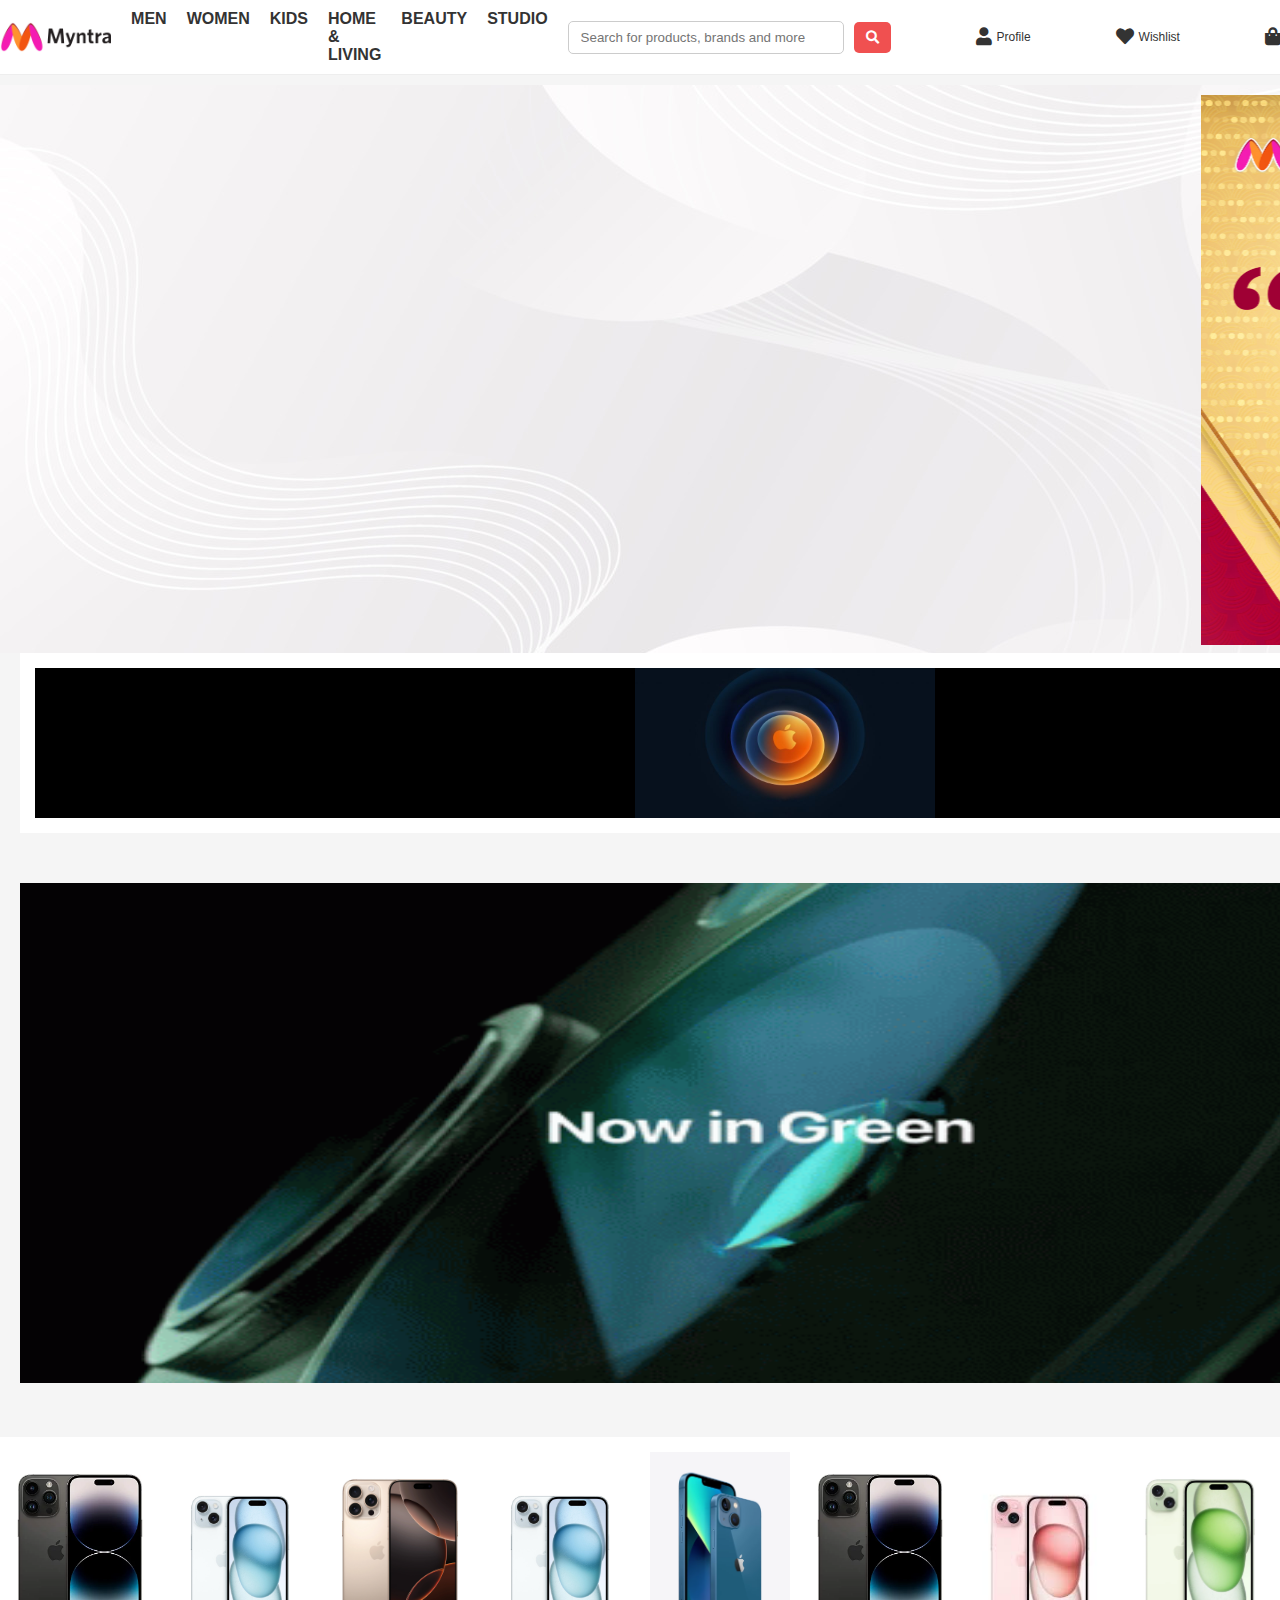
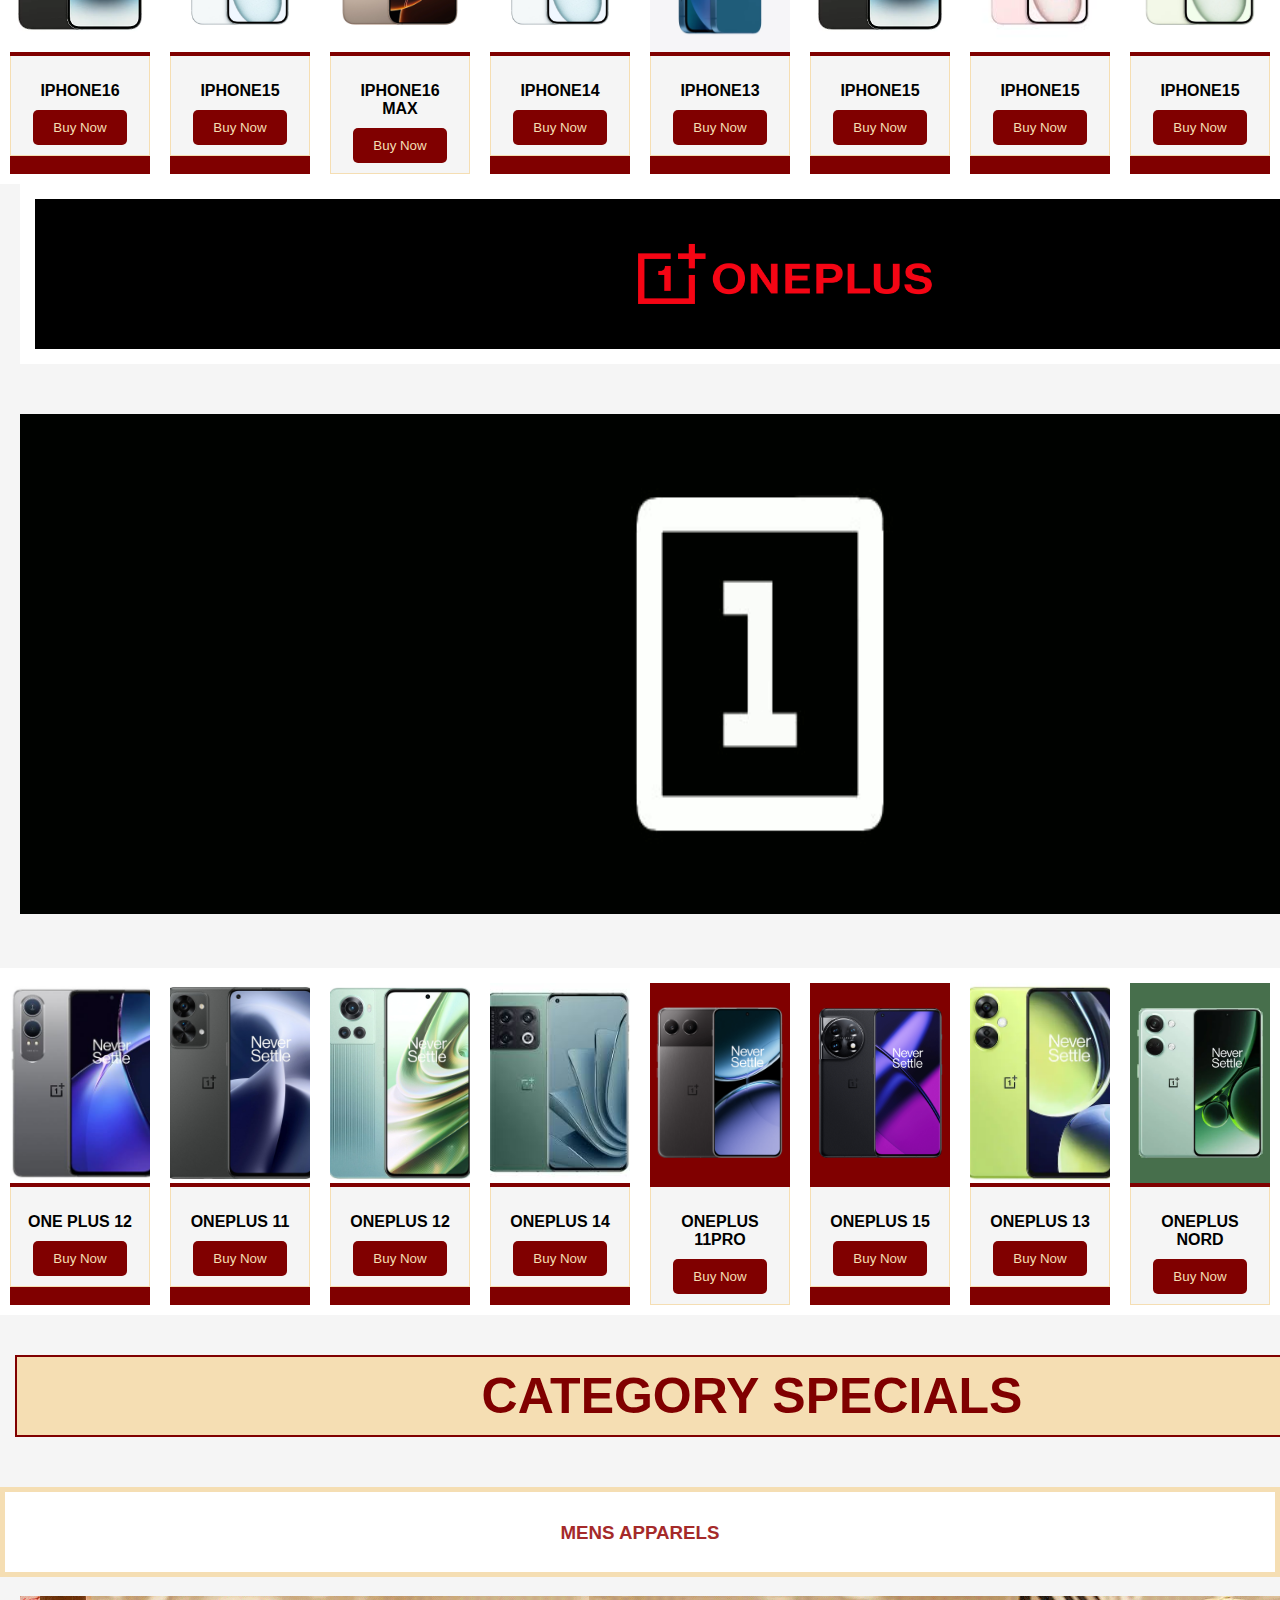
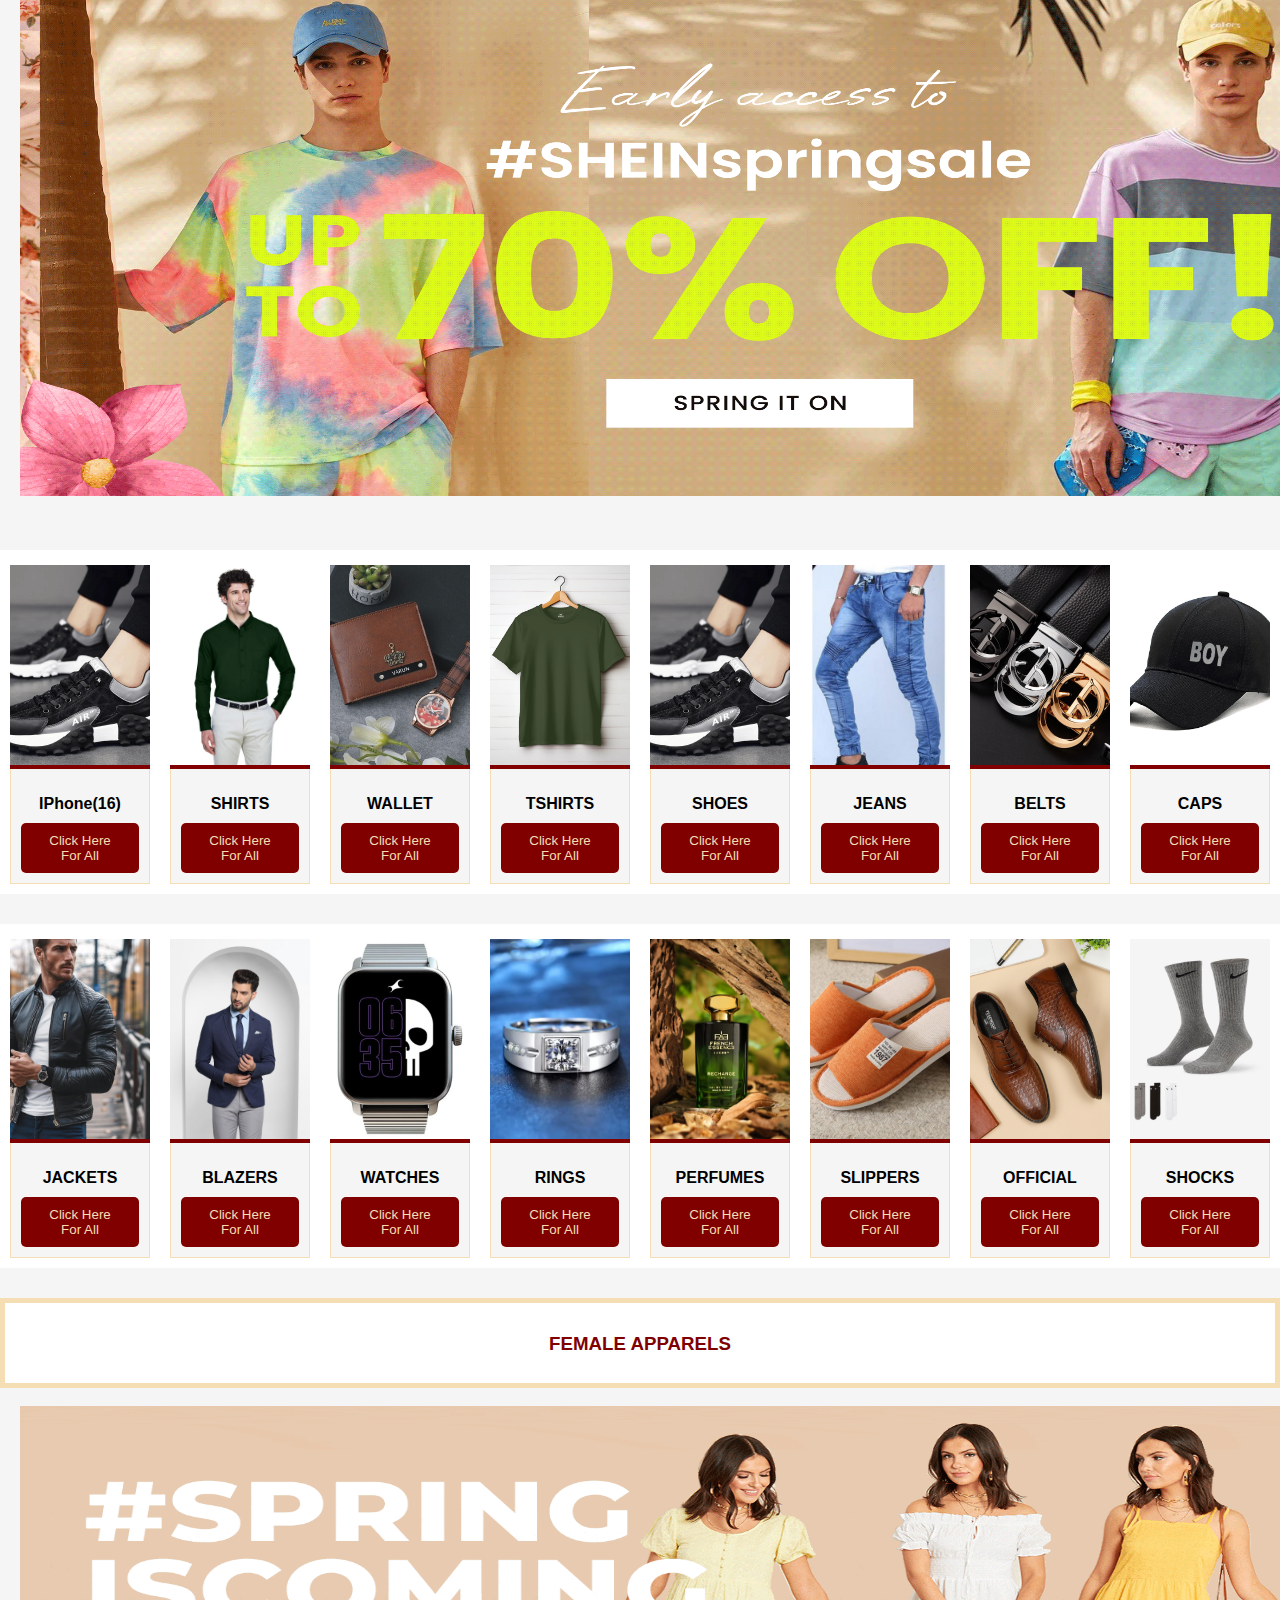
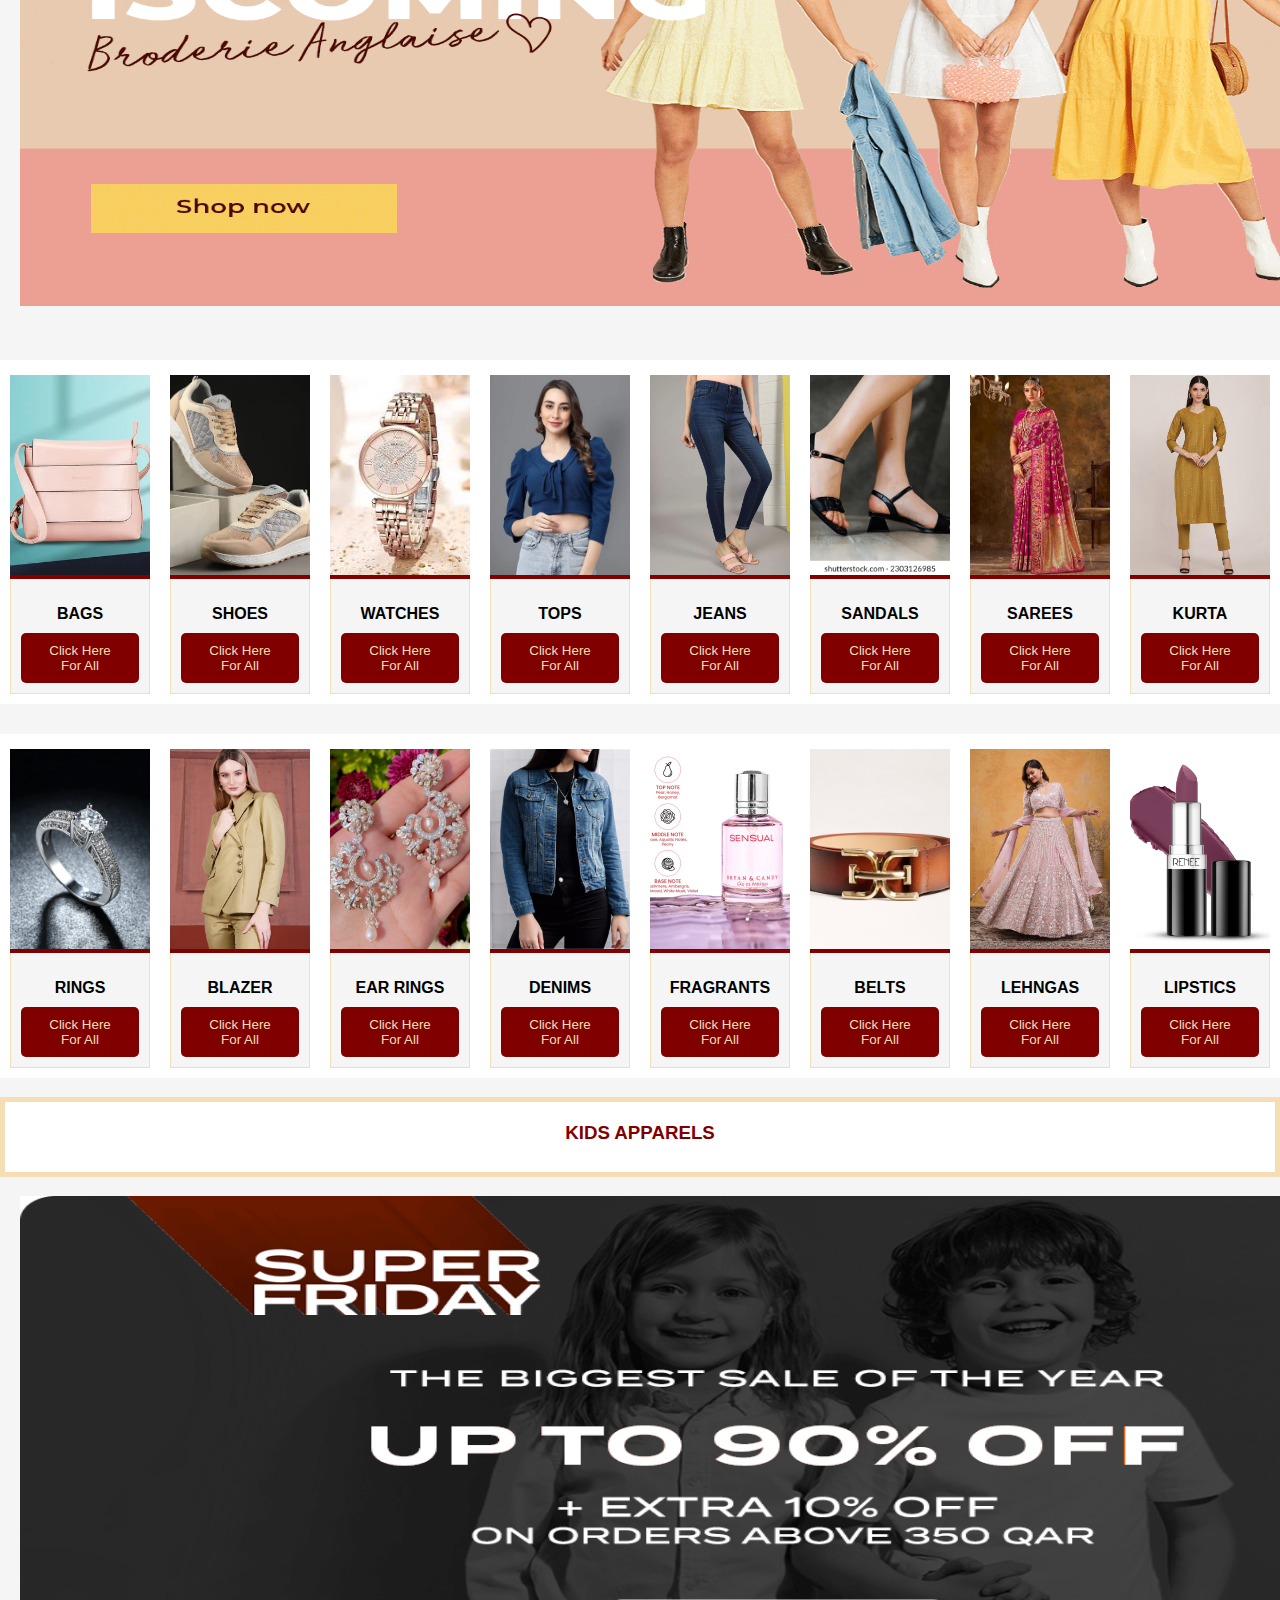
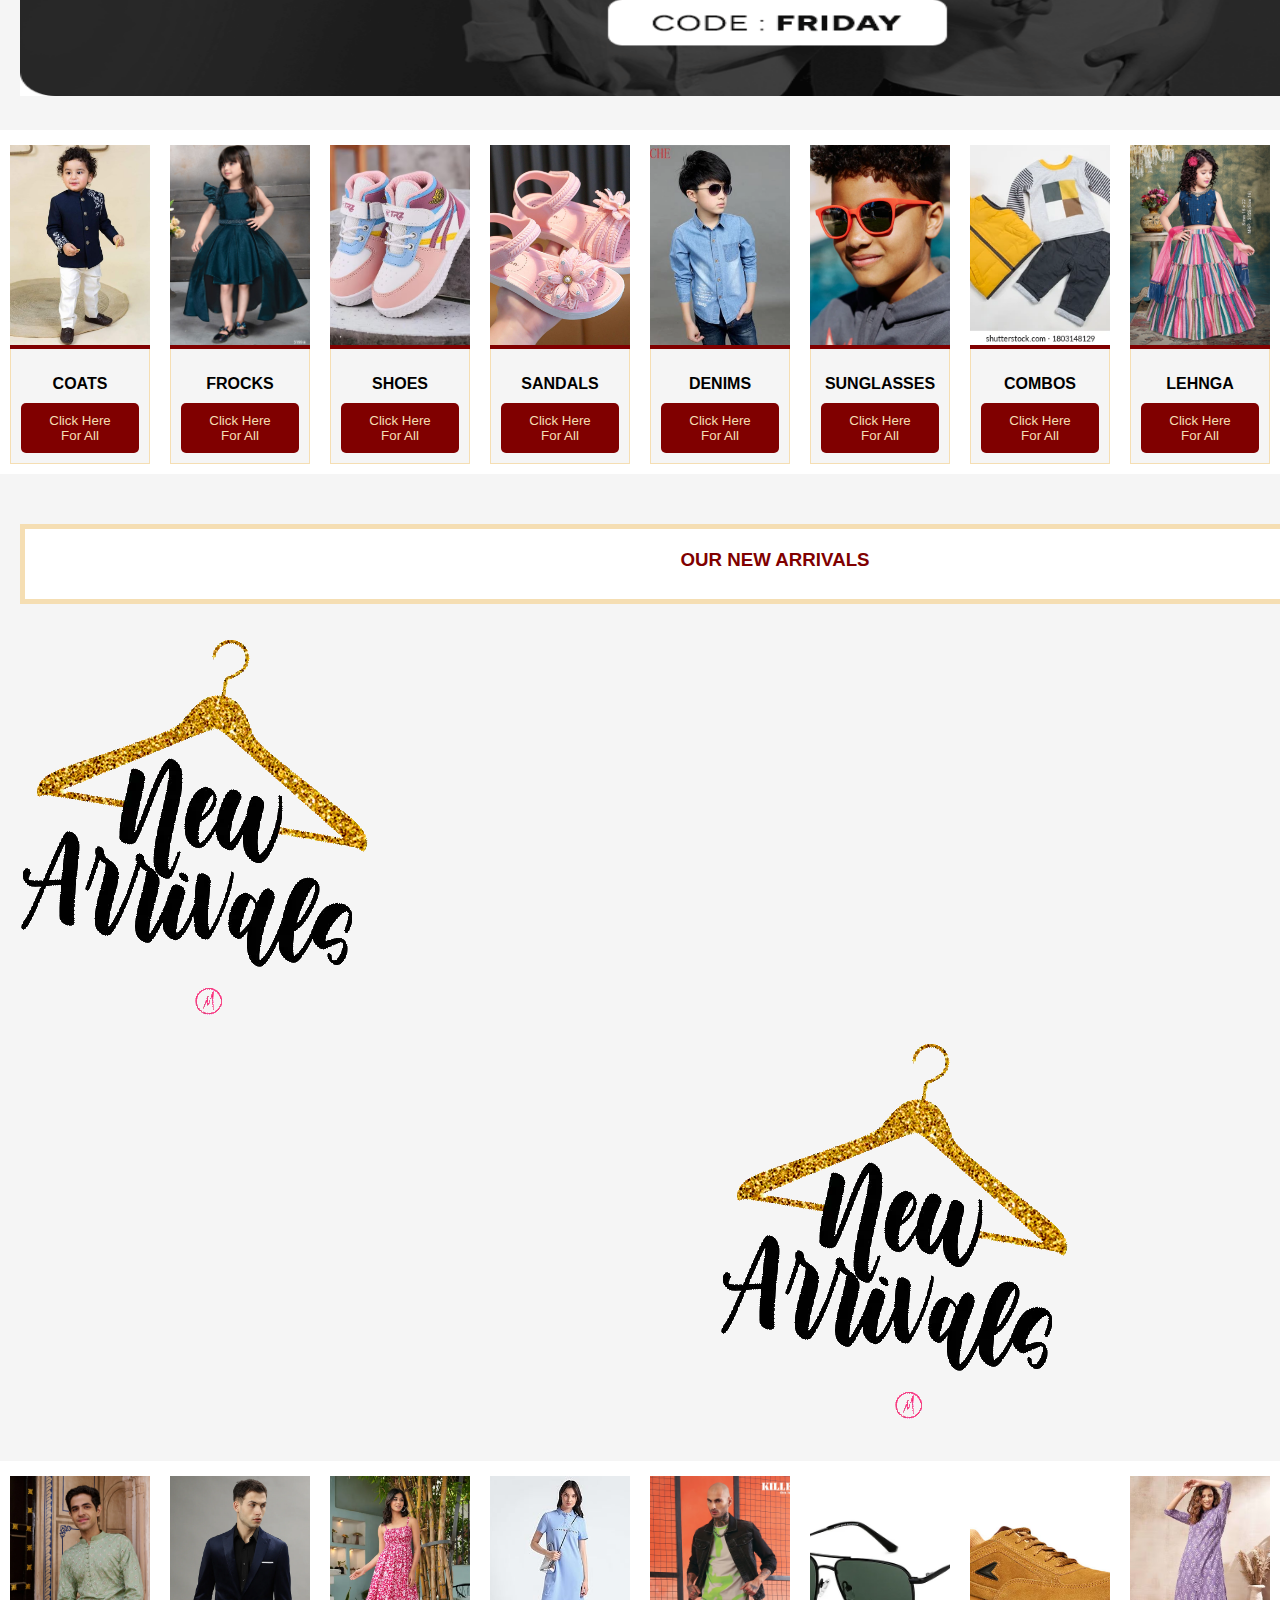
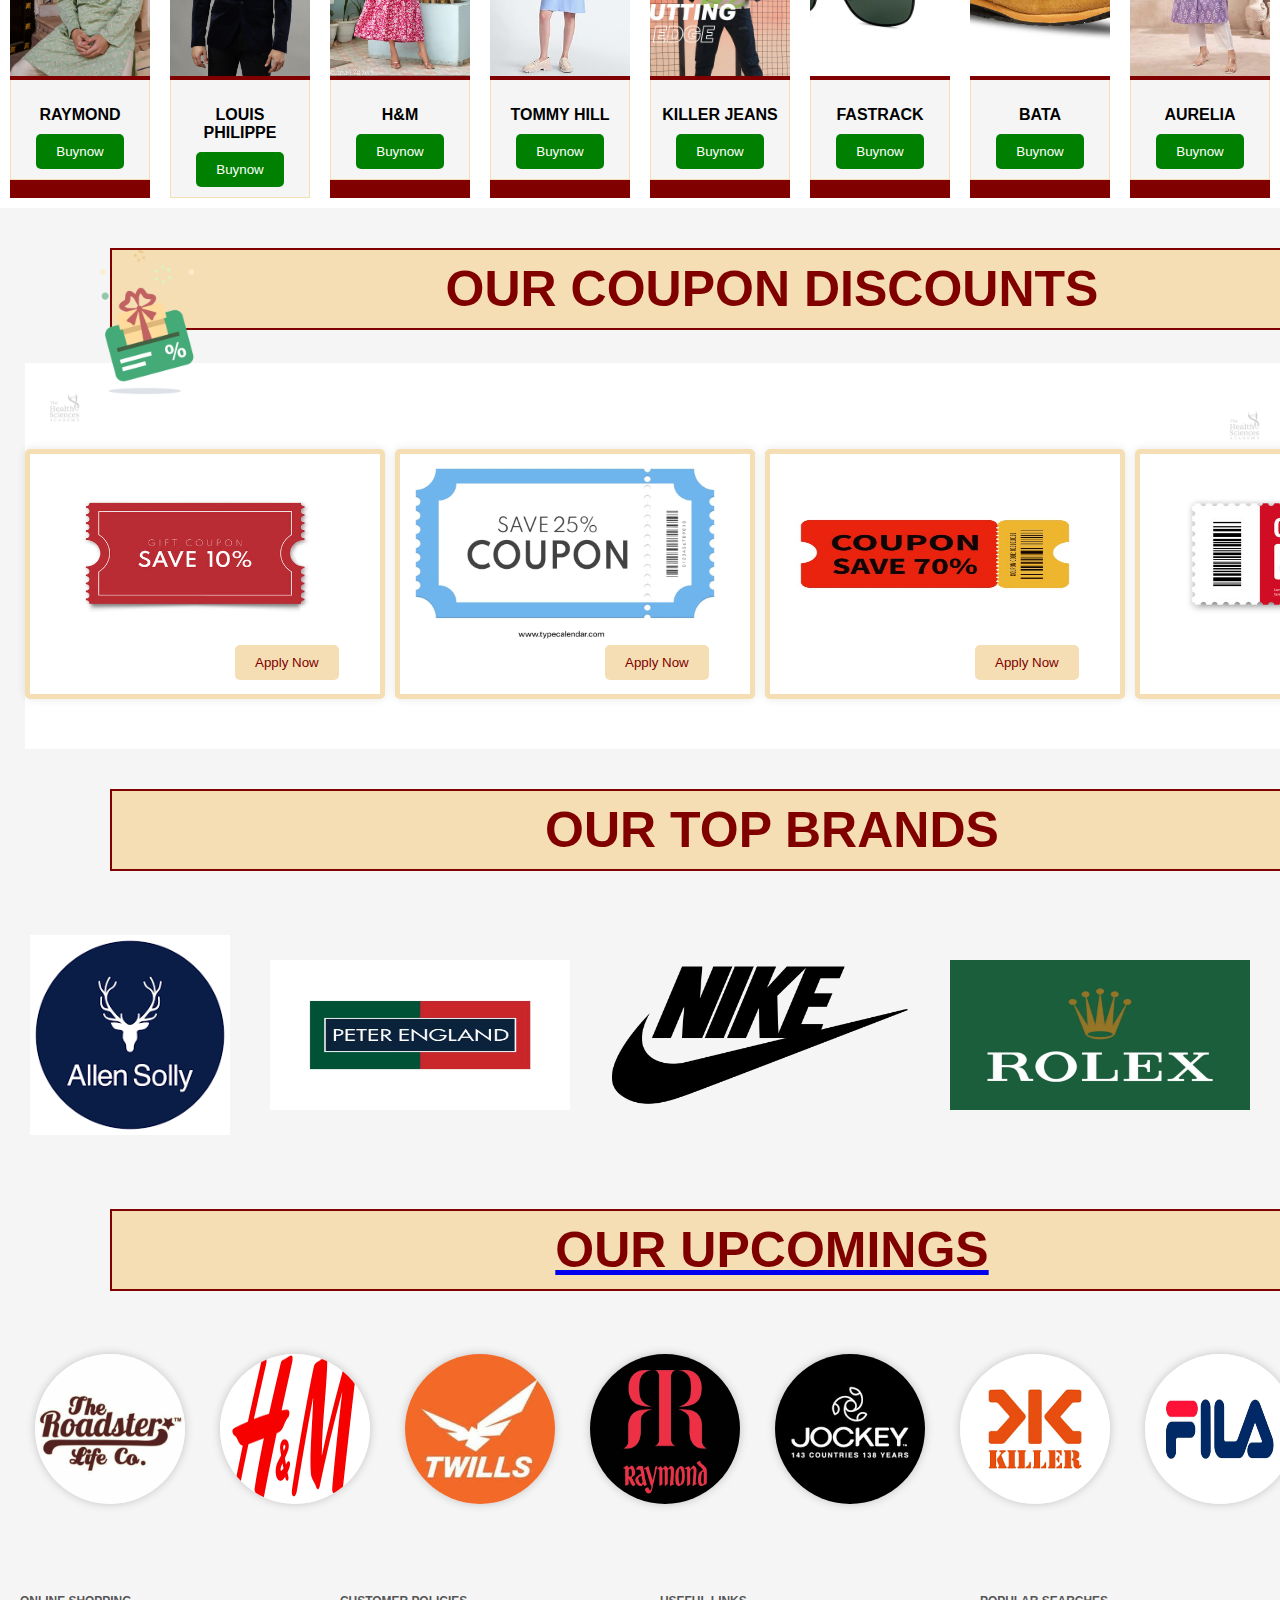
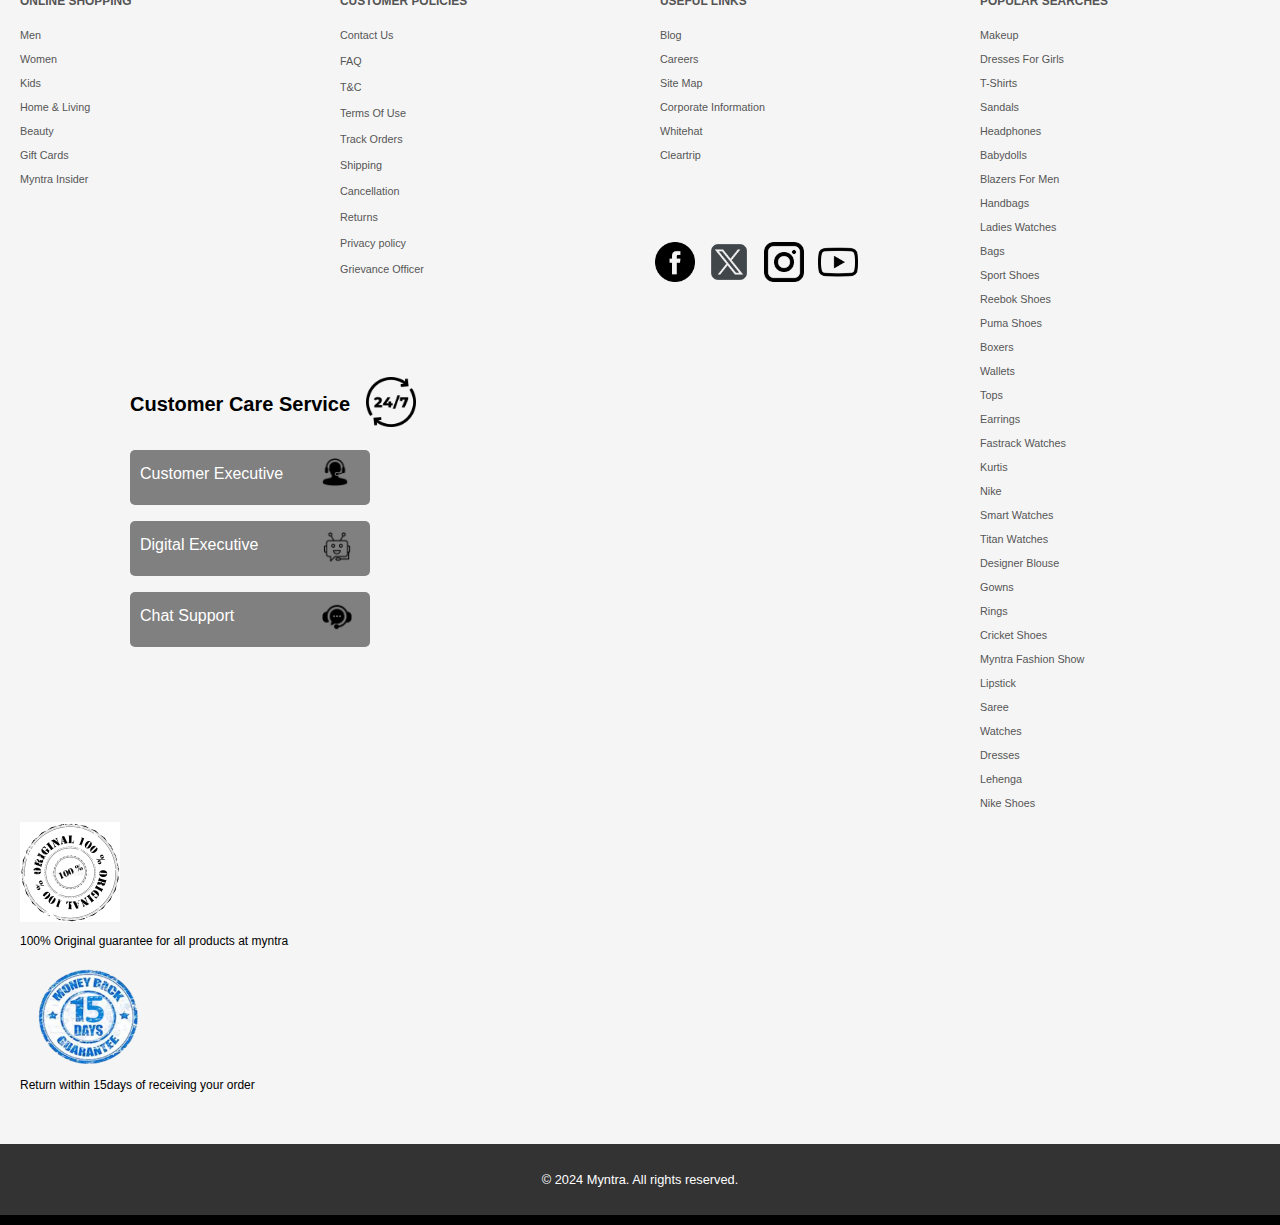
==== index.html @ bc214e35 "add : all file added to remote origin" ====
<!DOCTYPE html>
<html>
<head>
  <meta charset="utf-8">
    <meta name="viewport" content="width=device-width, initial-scale=1">
<title>myntra.com</title>
<link rel="stylesheet" href="style.css">
<link rel="stylesheet" href="https://cdnjs.cloudflare.com/ajax/libs/font-awesome/5.15.3/css/all.min.css">
</head>
<body>
<nav class="navbar">
  <div class="container">
    <a href="#" class="logo"><img src="Myntra-logo.png" alt="Myntra Logo"></a> 
    <ul class="nav-links">
      <li class="dropdown">
        <a href="#">MEN</a>
        <ul class="dropdown-menu">
          <li><a href="#">Tshirts</a></li>
          <li><a href="#">Jeans</a></li>
          <li><a href="#">Footwear</a></li>
          <li><a href="#">Accessories</a></li>
        </ul>
      </li>
      <li class="dropdown">
        <a href="#">WOMEN</a>
        <ul class="dropdown-menu">
          <li><a href="#">Tops</a></li>
          <li><a href="#">Bottoms</a></li>
          <li><a href="#">Dresses</a></li>
          <li><a href="#">Accessories</a></li>
        </ul>
      </li>
      <li><a href="#">KIDS</a></li>
      <li><a href="#">HOME & LIVING</a></li>
      <li><a href="#">BEAUTY</a></li>
      <li><a href="#">STUDIO</a></li>
    </ul>
    <div class="search-bar">
      <input type="text" placeholder="Search for products, brands and more">
      <button type="submit"><i class="fas fa-search"></i></button> 
    </div>
    <div class="user-actions">
      <div class="icon-container">
        <a href="#" class="user-icon"><i class="fas fa-user" ></i></a> 
        <span class="icon-text">Profile
            <div class="dropdown-content"> 
                <a href="#">Sign In</a>
                <a href="#">Log In</a>
              </div>
        </span>
      </div>
      <div class="icon-container">
        <a href="#" class="wishlist-icon"><i class="fas fa-heart"></i></a>
        <span class="icon-text">Wishlist</span>
      </div>
      <div class="icon-container">
        <a href="#" class="bag-icon"><i class="fas fa-shopping-bag"></i></a>
        <span class="icon-text">Bag</span>
      </div>
    </div>
  </div>
</nav>
<div class="marq">   
<marquee behavior="scroll" direction="left" scrollamount="5" scrolldelay="1" style="margin-top: 10px;">
    <a href="#"><img src="MAIN.jpg" alt="" sizes="" srcset="" height="550px" width="1100px">
    <a href="#"><img src="IBANNER.webp" alt="" sizes="" srcset="" height="550px" width="1100px">
    <a href="#"><img src="New.gif" alt="" sizes="" srcset="" height="550px" width="1100px">
    <a href="#"><img src="NEW2.gif" alt="" sizes="" srcset="" height="550px" width="1100px">
    <a href="#"><img src="NEW3.gif" alt="" sizes="" srcset="" height="550px" width="1100px">
    <a href="#"><img src="myntra banner55.jpg_large" alt="" sizes="" srcset="" height="550px" width="1100px">
    <a href="#"><img src="myntra banner66.jpg" alt="" sizes="" srcset="" height="550px" width="1100px">
    <a href="#"><img src="myntra banner33.jpg" alt="" sizes="" srcset="" height="550px" width="1100px">
      <a href="#"><img src="MAIN.jpg" alt="" sizes="" srcset="" height="550px" width="1100px">
        <a href="#"><img src="MAIN.jpg" alt="" sizes="" srcset="" height="550px" width="1100px">
          <a href="#"><img src="IBANNER.webp" alt="" sizes="" srcset="" height="550px" width="1100px">
          <a href="#"><img src="New.gif" alt="" sizes="" srcset="" height="550px" width="1100px">
          <a href="#"><img src="NEW2.gif" alt="" sizes="" srcset="" height="550px" width="1100px">
          <a href="#"><img src="NEW3.gif" alt="" sizes="" srcset="" height="550px" width="1100px">
          <a href="#"><img src="myntra banner55.jpg_large" alt="" sizes="" srcset="" height="550px" width="1100px">
          <a href="#"><img src="myntra banner66.jpg" alt="" sizes="" srcset="" height="550px" width="1100px">
          <a href="#"><img src="myntra banner33.jpg" alt="" sizes="" srcset="" height="550px" width="1100px">
            <a href="#"><img src="MAIN.jpg" alt="" sizes="" srcset="" height="550px" width="1100px">
</marquee>
</div>
<!--Add Marq-->

<!--End Marq--> 

<div style="height: 150px; width: 1470px;background-color: black; margin-left: 20px; border: 15px solid white;">
  <img src="APP4.jpg"style="height: 150px;width: 300px; text-align: center; margin-left: 600px; margin-top: -0px; background: fixed; opacity: 500%;">
</div>
<a href="#"><img src="IGRECE.gif" style="height: 500px; width: 1480px; margin-left: 20px; margin-top: 50px;"></a>
<section class="product-section" style="margin-top: 50px;">
    <div class="container">
      <div class="product-grid">
        <!-- Product 1 -->
        <div class="product-item">
          <img src="IPHONE36.webp"  alt="Product 1">
          <div class="product-info-row">
            <p class="brand">IPHONE16</p>
            <a href="index1.html"><button class="add-to-cart">Buy Now</button></a>
          </div>
        </div>
        <!-- Product 2 -->
        <div class="product-item">
          <img src="IPHONE15.jpg" alt="Product 2">
          <div class="product-info-row">
            <p class="brand">IPHONE15</p>
            <a href="index1.html"><button class="add-to-cart">Buy Now</button></a>
          </div>
        </div>
        <!-- Product 3 -->
        <div class="product-item">
          <img src="IPHONE.webp" alt="Product 3">
          <div class="product-info-row">
            <p class="brand">IPHONE16 MAX</p>
            <a href="index1.html"><button class="add-to-cart">Buy Now</button></a>
            </div>
        </div>
        <!-- Product 4 -->
        <div class="product-item">
          <img src="IPHONE15.jpg" alt="Product 4">
          <div class="product-info-row">
            <p class="brand">IPHONE14</p>
            <a href="index1.html"><button class="add-to-cart">Buy Now</button></a>
          </div>
        </div>
        <!-- Product 5 -->
        <div class="product-item">
          <img src="I PHone 13.webp" alt="Product 5">
          <div class="product-info-row">
            <p class="brand">IPHONE13</p>
            <a href="index1.html"><button class="add-to-cart">Buy Now</button></a>
          </div>
        </div>
        <!-- Product 6 -->
        <div class="product-item">
          <img src="IPHONE36.webp" alt="Product 6">
          <div class="product-info-row">
            <p class="brand">IPHONE15</p>
            <a href="index1.html"><button class="add-to-cart">Buy Now</button></a>
          </div>
        </div>
        <!-- Product 7 -->
        <div class="product-item">
          <img src="IPINK.jpeg" alt="Product 7">
          <div class="product-info-row">
            <p class="brand">IPHONE15</p>
            <a href="index1.html"><button class="add-to-cart">Buy Now</button></a>
          </div>
        </div>
        <!-- Product 8 -->
        <div class="product-item">
          <img src="IGREEN.webp" alt="Product 8">
          <div class="product-info-row">
            <p class="brand">IPHONE15</p>
            <a href="index1.html"><button class="add-to-cart">Buy Now</button></a>
          </div>
        </div>
    </div>
    </div>
  </section>
  <!--ADD EDHS-->
  <!--ADD KHLD-->
  <div style="height: 150px; width: 1480px;background-color: black; margin-left: 20px; border: 15px solid white;">
    <img src="OnePlus-Logo.png" style="height: 150px;width: 300px; text-align: center; margin-left: 600px; margin-top: -0px;">
  </div>
  <a href="#"><img src="Gools.gif" style="height: 500px; width: 1480px; margin-left: 20px; margin-top: 50px;"></a>
  <section class="product-section" style="margin-top: 50px;">
      <div class="container">
        <div class="product-grid">
          <!-- Product 1 -->
          <div class="product-item">
            <img src="ONEPLUS.jpg"  alt="Product 1">
            <div class="product-info-row">
              <p class="brand">ONE PLUS 12</p>
              <a href="index4.html"><button class="add-to-cart">Buy Now</button></a>
            </div>
          </div>
          <!-- Product 2 -->
          <div class="product-item">
            <img src="NORD2T.jpeg" alt="Product 2">
            <div class="product-info-row">
              <p class="brand">ONEPLUS 11</p>
              <a href="index4.html"> <button class="add-to-cart">Buy Now</button></a>
            </div>
          </div>
          <!-- Product 3 -->
          <div class="product-item">
            <img src="10R.webp" alt="Product 3">
            <div class="product-info-row">
              <p class="brand">ONEPLUS 12</p>
              <a href="index4.html"><button class="add-to-cart">Buy Now</button></a>
             
            </div>
          </div>
          <!-- Product 4 -->
          <div class="product-item">
            <img src="11r.jpeg" alt="Product 4">
            <div class="product-info-row">
              <p class="brand">ONEPLUS 14</p>
              <a href="index4.html"><button class="add-to-cart">Buy Now</button></a>
            </div>
          </div>
          <!-- Product 5 -->
          <div class="product-item">
            <img src="NORD4.png" alt="Product 5">
            <div class="product-info-row">
              <p class="brand">ONEPLUS 11PRO</p>
              <a href="index4.html"> <button class="add-to-cart">Buy Now</button></a>
            </div>
          </div>
          <!-- Product 6 -->
          <div class="product-item">
            <img src="PINK.webp" alt="Product 6">
            <div class="product-info-row">
              <p class="brand">ONEPLUS 15</p>
              <a href="index4.html"> <button class="add-to-cart">Buy Now</button></a>
            </div>
          </div>
          <!-- Product 7 -->
          <div class="product-item">
            <img src="GREEN.webp" alt="Product 7">
            <div class="product-info-row">
              <p class="brand">ONEPLUS 13</p>
              <a href="index4.html"><button class="add-to-cart">Buy Now</button></a>
            </div>
          </div>
          <!-- Product 8 -->
          <div class="product-item">
            <img src="N33.avif" alt="Product 8">
            <div class="product-info-row">
              <p class="brand">ONEPLUS NORD </p>
              <a href="index4.html"><button class="add-to-cart">Buy Now</button></a>
            </div>
          </div>
      </div>
      </div>
    </section>
  <!--END KHLD-->
  <h1 style="color: maroon;background-color: wheat; text-align: center; border: 2px solid maroon; width: 1450px; margin-left: 15px;padding: 10px; margin-top: 40px;font-size: 50px">CATEGORY SPECIALS</h1>
<h3 style="margin-top: 50px; background-color: white; color:brown;text-align: center; border: 5px solid wheat; height: 50px; padding-top: 30px;">MENS APPARELS</h3>
<a href="#"><img src="Jeansmen25.gif" width="1480px" height="500px" style="margin-left: 20px;"></a>
<section class="product-section" style="margin-top: 50px;">
    <div class="container">
      <div class="product-grid">
        <!-- Product 1 -->
        <div class="product-item">
          <img src="MM55.webp"  alt="Product 1">
          <div class="product-info-row">
            <p class="brand">IPhone(16)</p>
            <button class="add-to-cart">Click Here For All</button>
          </div>
        </div>
        <!-- Product 2 -->
        <div class="product-item">
          <img src="MMMM2.webp" alt="Product 2">
          <div class="product-info-row">
            <p class="brand">SHIRTS</p>
            <button class="add-to-cart">Click Here For All</button>
          </div>
        </div>
        <!-- Product 3 -->
        <div class="product-item">
          <img src="WALLET.jpg" alt="Product 3">
          <div class="product-info-row">
            <p class="brand">WALLET</p>
            <button class="add-to-cart">Click Here For All</button>
           
          </div>
        </div>
        <!-- Product 4 -->
        <div class="product-item">
          <img src="TSHIRT.webp" alt="Product 4">
          <div class="product-info-row">
            <p class="brand">TSHIRTS</p>
            <button class="add-to-cart">Click Here For All</button>
          </div>
        </div>
        <!-- Product 5 -->
        <div class="product-item">
          <img src="MM55.webp" alt="Product 5">
          <div class="product-info-row">
            <p class="brand">SHOES</p>
            <button class="add-to-cart">Click Here For All</button>
          </div>
        </div>
        <!-- Product 6 -->
        <div class="product-item">
          <img src="inf.jpg" alt="Product 6">
          <div class="product-info-row">
            <p class="brand">JEANS</p>
            <button class="add-to-cart">Click Here For All</button>
          </div>
        </div>
        <!-- Product 7 -->
        <div class="product-item">
          <img src="BELT.webp" alt="Product 7">
          <div class="product-info-row">
            <p class="brand">BELTS</p>
            <button class="add-to-cart">Click Here For All</button>
          </div>
        </div>
        <!-- Product 8 -->
        <div class="product-item">
          <img src="CAPS.jpg" alt="Product 8">
          <div class="product-info-row">
            <p class="brand">CAPS</p>
        <button class="add-to-cart">Click Here For All</button>
          </div>
        </div>
    </div>
    </div>
  </section> 
  <!--END EDHS--> 
<section class="product-section" style="margin-top: 30px;">
    <div class="container">
      <div class="product-grid">
        <!-- Product 1 -->
        <div class="product-item">
          <img src="JACKET.webp"  alt="Product 1">
          <div class="product-info-row">
            <p class="brand">JACKETS</p>
            <button class="add-to-cart">Click Here For All</button>
          </div>
        </div>
        <!-- Product 2 -->
        <div class="product-item">
          <img src="BLAZER.jpg" alt="Product 2">
          <div class="product-info-row">
            <p class="brand">BLAZERS</p>
            <button class="add-to-cart">Click Here For All</button>
          </div>
        </div>
        <!-- Product 3 -->
        <div class="product-item">
          <img src="WATCH.webp" alt="Product 3">
          <div class="product-info-row">
            <p class="brand"> WATCHES</p>
            <button class="add-to-cart">Click Here For All</button>
           
          </div>
        </div>
        <!-- Product 4 -->
        <div class="product-item">
          <img src="RINGS.webp" alt="Product 4">
          <div class="product-info-row">
            <p class="brand">RINGS</p>
            <button class="add-to-cart">Click Here For All</button>
          </div>
        </div>
        <!-- Product 5 -->
        <div class="product-item">
          <img src="PERFUMES.webp" alt="Product 5">
          <div class="product-info-row">
            <p class="brand">PERFUMES </p>
            <button class="add-to-cart">Click Here For All</button>
          </div>
        </div>
        <!-- Product 6 -->
        <div class="product-item">
          <img src="SLIPPERS.jpg" alt="Product 6">
          <div class="product-info-row">
            <p class="brand">SLIPPERS</p>
            <button class="add-to-cart">Click Here For All</button>
          </div>
        </div>
        <!-- Product 7 -->
        <div class="product-item">
          <img src="SHOESOFF.webp" alt="Product 7">
          <div class="product-info-row">
            <p class="brand">OFFICIAL</p>
            <button class="add-to-cart">Click Here For All</button>
          </div>
        </div>
        <!-- Product 8 -->
        <div class="product-item">
          <img src="SOCKS.jpeg" alt="Product 8">
          <div class="product-info-row">
            <p class="brand">SHOCKS</p>
        <button class="add-to-cart">Click Here For All</button>
          </div>
        </div>
    </div>
    </div>
  </section>
  <!--DDOKSOJS-->
  <h3 style="margin-top: 30px; background-color: white; color:maroon;text-align: center; border: 5px solid wheat; height: 50px;padding-top: 30px;">FEMALE  APPARELS</h3> 
  <a href="#"><img src="BACK98.gif" height="500px" width="1470px" style="margin-left: 20px;"></a>
  <section class="product-section" style="margin-top: 50px;">
    <div class="container">
      <div class="product-grid">
        <!-- Product 1 -->
        <div class="product-item">
          <img src="BAG.webp"  alt="Product 1">
          <div class="product-info-row">
            <p class="brand">BAGS</p>
            <button class="add-to-cart">Click Here For All</button>
          </div>
        </div>
        <!-- Product 2 -->
        <div class="product-item">
          <img src="FEMALESH.webp" alt="Product 2">
          <div class="product-info-row">
            <p class="brand">SHOES</p>
            <button class="add-to-cart">Click Here For All</button>
          </div>
        </div>
        <!-- Product 3 -->
        <div class="product-item">
          <img src="FEMALEWAT.jpeg" alt="Product 3">
          <div class="product-info-row">
            <p class="brand">WATCHES</p>
            <button class="add-to-cart">Click Here For All</button>
           
          </div>
        </div>
        <!-- Product 4 -->
        <div class="product-item">
          <img src="FEMALETO.webp" alt="Product 4">
          <div class="product-info-row">
            <p class="brand">TOPS</p>
            <button class="add-to-cart">Click Here For All</button>
          </div>
        </div>
        <!-- Product 5 -->
        <div class="product-item">
          <img src="FEMALEJE.webp" alt="Product 5">
          <div class="product-info-row">
            <p class="brand">JEANS</p>
            <button class="add-to-cart">Click Here For All</button>
          </div>
        </div>
        <!-- Product 6 -->
        <div class="product-item">
          <img src="FEMALESA.webp" alt="Product 6">
          <div class="product-info-row">
            <p class="brand">SANDALS</p>
            <button class="add-to-cart">Click Here For All</button>
          </div>
        </div>
        <!-- Product 7 -->
        <div class="product-item">
          <img src="FEMALESAR.webp" alt="Product 7">
          <div class="product-info-row">
            <p class="brand">SAREES</p>
            <button class="add-to-cart">Click Here For All</button>
          </div>
        </div>
        <!-- Product 8 -->
        <div class="product-item">
          <img src="FEMALEKUR.avif" alt="Product 8">
          <div class="product-info-row">
            <p class="brand">KURTA</p>
        <button class="add-to-cart">Click Here For All</button>
          </div>
        </div>   
      </div>
    </div>
  </section>
  <section>
    <div id="mobile">
    
    </div>
  </section>
  <section class="product-section" style="margin-top: 30px;">
    <div class="container">
      <div class="product-grid">
        <!-- Product 1 -->
        <div class="product-item">
          <img src="FEMALERIIN.webp"  alt="Product 1">
          <div class="product-info-row">
            <p class="brand">RINGS</p>
            <button class="add-to-cart">Click Here For All</button>
          </div>
        </div>
        <!-- Product 2 -->
        <div class="product-item">
          <img src="FEMALEBLAZ.webp" alt="Product 2">
          <div class="product-info-row">
            <p class="brand">BLAZER</p>
            <button class="add-to-cart">Click Here For All</button>
          </div>
        </div>
        <!-- Product 3 -->
        <div class="product-item">
          <img src="FEMALEEAR.webp" alt="Product 3">
          <div class="product-info-row">
            <p class="brand">EAR RINGS</p>
            <button class="add-to-cart">Click Here For All</button>
           
          </div>
        </div>
        <!-- Product 4 -->
        <div class="product-item">
          <img src="FEMALEDENI.jpeg" alt="Product 4">
          <div class="product-info-row">
            <p class="brand">DENIMS</p>
            <button class="add-to-cart">Click Here For All</button>
          </div>
        </div>
        <!-- Product 5 -->
        <div class="product-item">
          <img src="FEMALEPER.webp" alt="Product 5">
          <div class="product-info-row">
            <p class="brand">FRAGRANTS</p>
            <button class="add-to-cart">Click Here For All</button>
          </div>
        </div>
        <!-- Product 6 -->
        <div class="product-item">
          <img src="FEMALEBELT.avif" alt="Product 6">
          <div class="product-info-row">
            <p class="brand">BELTS</p>
            <button class="add-to-cart">Click Here For All</button>
          </div>
        </div>
        <!-- Product 7 -->
        <div class="product-item">
          <img src="FEMALELEH.webp" alt="Product 7">
          <div class="product-info-row">
            <p class="brand">LEHNGAS</p>
            <button class="add-to-cart">Click Here For All</button>
          </div>
        </div>
        <!-- Product 8 -->
        <div class="product-item">
          <img src="FEMALELIPS.webp" alt="Product 8">
          <div class="product-info-row">
            <p class="brand">LIPSTICS</p>
        <button class="add-to-cart">Click Here For All</button>
          </div>
        </div>   
      </div>
    </div>
  </section>
  <h3 style=" background-color: white; color:maroon;text-align: center; border: 5px solid wheat; height: 50px; padding-top: 20px ;">KIDS APPARELS</h3>
  <img src="KIDSFINAL.gif" width="1470px" style="margin-left: 20px; height: 500px;">
  <section class="product-section" style="margin-top: 30px;">
    <div class="container">
      <div class="product-grid">
        <!-- Product 1 -->
        <div class="product-item">
          <img src="KIDBLAZ.jpg"  alt="Product 1">
          <div class="product-info-row">
            <p class="brand">COATS</p>
            <button class="add-to-cart">Click Here For All</button>
          </div>
        </div>
        <!-- Product 2 -->
        <div class="product-item">
          <img src="KIDBIR.jpg" alt="Product 2">
          <div class="product-info-row">
            <p class="brand">FROCKS</p>
            <button class="add-to-cart">Click Here For All</button>
          </div>
        </div>
        <!-- Product 3 -->
        <div class="product-item">
          <img src="KIDSHOE.avif" alt="Product 3">
          <div class="product-info-row">
            <p class="brand">SHOES</p>
            <button class="add-to-cart">Click Here For All</button>
           
          </div>
        </div>
        <!-- Product 4 -->
        <div class="product-item">
          <img src="KIDBIRSAND.jpg" alt="Product 4">
          <div class="product-info-row">
            <p class="brand">SANDALS</p>
            <button class="add-to-cart">Click Here For All</button>
          </div>
        </div>
        <!-- Product 5 -->
        <div class="product-item">
          <img src="KIDDEN.webp" alt="Product 5">
          <div class="product-info-row">
            <p class="brand">DENIMS</p>
            <button class="add-to-cart">Click Here For All</button>
          </div>
        </div>
        <!-- Product 6 -->
        <div class="product-item">
          <img src="KIDSUN.webp" alt="Product 6">
          <div class="product-info-row">
            <p class="brand">SUNGLASSES</p>
            <button class="add-to-cart">Click Here For All</button>
          </div>
        </div>
        <!-- Product 7 -->
        <div class="product-item">
          <img src="KIDCOM.webp" alt="Product 7">
          <div class="product-info-row">
            <p class="brand">COMBOS</p>
            <button class="add-to-cart">Click Here For All</button>
          </div>
        </div>
        <!-- Product 8 -->
        <div class="product-item">
          <img src="KIDLEH.jpg" alt="Product 8">
          <div class="product-info-row">
            <p class="brand">LEHNGA</p>
        <button class="add-to-cart">Click Here For All</button>
          </div>
        </div>
    
       
        
      </div>
    </div>
  </section>
  <!--ADDOI-->
  <h3 style="margin-top: 50px; background-color: white; color:maroon;text-align: center; border: 5px solid wheat; height: 50px; padding-top: 20px; width: 1500px; margin-left: 20px;">OUR NEW ARRIVALS</h3>
  <img src="ARRIVAL.webp" alt=""><img src="ARRIVAL.webp" alt="" style="margin-left: 700px;">
  </div>



  <section class="product-section" style="margin-top: 30px;">
    <div class="container">
      <div class="product-grid">
        <!-- Product 1 -->
        <div class="product-item">
          <img src="MENSKURT.webp"  alt="Product 1">
          <div class="product-info-row">
            <p class="brand">RAYMOND</p>
            <button class="add-to-cart" style="background-color: green; color:white;">Buynow</button>
          </div>
        </div>
        <!-- Product 2 -->
        <div class="product-item">
          <img src="MENSBLA.webp" alt="Product 2">
          <div class="product-info-row">
            <p class="brand">LOUIS PHILIPPE</p>
            <button class="add-to-cart" style="background-color: green; color:white;">Buynow</button>
          </div>
        </div>
        <!-- Product 3 -->
        <div class="product-item">
          <img src="FEMHM.webp" alt="Product 3">
          <div class="product-info-row">
            <p class="brand">H&M</p>
            <button class="add-to-cart" style="background-color: green; color:white;">Buynow</button>
           
          </div>
        </div>
        <!-- Product 4 -->
        <div class="product-item">
          <img src="FEMTOM.jpg" alt="Product 4">
          <div class="product-info-row">
            <p class="brand">TOMMY HILL</p>
            <button class="add-to-cart" style="background-color: green; color:white;">Buynow</button>
          </div>
        </div>
        <!-- Product 5 -->
        <div class="product-item">
          <img src="KILLER.avif" alt="Product 5">
          <div class="product-info-row">
            <p class="brand">KILLER JEANS</p>
            <button class="add-to-cart" style="background-color: green; color:white;">Buynow</button>
          </div>
        </div>
        <!-- Product 6 -->
        <div class="product-item">
          <img src="SUN.webp" alt="Product 6">
          <div class="product-info-row">
            <p class="brand">FASTRACK</p>
            <button class="add-to-cart" style="background-color: green; color:white;">Buynow</button>
          </div>
        </div>
        <!-- Product 7 -->
        <div class="product-item">
          <img src="BATA.avif" alt="Product 7">
          <div class="product-info-row">
            <p class="brand">BATA</p>
            <button class="add-to-cart" style="background-color: green; color:white;">Buynow</button>
          </div>
        </div>
        <!-- Product 8 -->
        <div class="product-item">
          <img src="KIURT.avif" alt="Product 8">
          <div class="product-info-row">
            <p class="brand">AURELIA</p>
            <button class="add-to-cart" style="background-color: green; color:white;">Buynow</button>
          </div>
        </div>
      </div>
    </div>
  </section>
  <h1 style="color: maroon;background-color: wheat; text-align: center; border: 2px solid maroon; width: 1300px; margin-left: 110px;padding: 10px; margin-top: 40px;font-size: 50px">OUR COUPON DISCOUNTS </h1>
  <section class="coupon-section" style="margin-left: 25px;">
    <img src="DIS.gif" style="margin-top: -200px; margin-left: 20px;" height="200px" width="200px">
    <img src="DIS.gif" style="margin-top: -200px; margin-left: 1200px;" height="200px" width="200px">
    <div class="container">
      <div class="coupon-grid">
        <div class="coupon-item">
        <img src="COUPON1.jpg" height="190px" width="320px">
          <button class="coupon-btn">Apply Now</button>
        </div>
        <div class="coupon-item">
          <img src="COUPON2.webp" height="190px" width="320px">
          <button class="coupon-btn">Apply Now</button>
        </div>
        <div class="coupon-item">
          <img src="COUPON33.jpg" height="190px" width="320px">
          <button class="coupon-btn">Apply Now</button>
        </div>
        <div class="coupon-item">
          <img src="COUPON4.jpg" height="190px" width="320px">
          <button class="coupon-btn">Apply Now</button>
        </div>
        
      </div>
    </div>
  </section>
  <h1 style="color: maroon;background-color: wheat; text-align: center; width: 1300px; margin-left: 110px;padding: 10px; margin-top: 40px; font-size: 50px; border: 2px solid maroon;" >OUR TOP BRANDS</h1>
  <div class=" brand-logo">
    <a href="#"><img src="images.png" id="a1" alt="Brand Logo 1" >
      <a href="#"><img src="PETER.webp" alt="Brand Logo 2">
        <a href="#"><img src="Nike-Logo.png" alt="Brand Logo 3">
          <a href="#"><img src="ROLEX.webp" alt="Brand Logo 4">
  </div>
  <h1 style="color: maroon;background-color: wheat; text-align: center; border: 2px solid maroon; width: 1300px; margin-left: 110px;padding: 10px; margin-top: 40px; font-size: 50px;" >OUR UPCOMINGS</h1>
  <div class="brand-logos">
  <img src="ROAD.jpg" alt="Brand Logo 1">
    <img src="HM.png" alt="Brand Logo 2">
      <img src="TWILL.jpg" alt="Brand Logo 3">
        <img src="RAYMOND.png" alt="Brand Logo 4">
        <img src="JOCK.png" alt="Brand Logo 5">
            <img src="KILL.png" alt="Brand Logo 6">
              <img src="FILA.webp" alt="Brand Logo 7">
                <img src="CON.png" alt="Brand Logo 8">
</div> 
<footer>
    <div class="footer-content">
      <div class="footer-section">
        <a href="#" style="text-decoration: none;"><h5>ONLINE SHOPPING</h5>
        <ul style="font-size: 12px;">
          <li><a href="#">Men</a></li>
          <li><a href="#">Women</a></li>
          <li><a href="#">Kids</a></li>
          <li><a href="#">Home & Living</a></li>
          <li><a href="#">Beauty</a></li>
          <li><a href="#">Gift Cards</a></li>
          <li><a href="#">Myntra Insider</a></li>
        </ul>
      </div>
      <div class="footer-section">
        <a href="#" style="text-decoration: none;"><h5>CUSTOMER POLICIES</h5>
        <ul style="font-size: 12px;">
          <li><a href="#">Contact Us</a></li>
          <p><li><a href="#">FAQ</a></li>
          <p><li><a href="#">T&C</a></li>
          <p><li><a href="#">Terms Of Use</a></li>
          <p><li><a href="#">Track Orders</a></li>
          <p><li><a href="#">Shipping</a></li>
          <p><li><a href="#">Cancellation</a></li>
          <p><li><a href="#">Returns</a></li>
          <p><li><a href="#">Privacy policy</a></li>
          <p><li><a href="#">Grievance Officer</a></li>
        </ul>
      </div>
      <div class="footer-section">
       <a href="#" style="text-decoration: none;"> <h5>USEFUL LINKS</h5></a>
        <ul style="font-size: 12px;">
          <li><a href="#">Blog</a></li>
          <li><a href="#">Careers</a></li>
          <li><a href="#">Site Map</a></li>
          <li><a href="#">Corporate Information</a></li>
          <li><a href="#">Whitehat</a></li>
          <li><a href="#">Cleartrip</a></li>
        </ul>
        <div style="margin-top: 80px; margin-left: -5px;">
        <a href="#"><img src="facebook.png" alt="" sizes="" srcset="" style="height: 40px; width:40px"></a>
        <a href="#"><img src="TWITTER.png" alt="" sizes="" srcset="" style="height: 40px; width:40px"></a>
        <a href="#"><img src="instagram.png" alt="" sizes="" srcset="" style="height: 40px; width:40px"></a>
        <a href="#"><img src="youtube (1).png" alt="" sizes="" srcset="" style="height: 40px; width:40px"></a>
      </div>
     <img src="call.png" style=" margin-bottom: -360px; margin-left: -340px; height: 30px; width: 30px;" >
    <img src="chatbot.png" style="margin-bottom: -510px;height: 30px; width: 30px; margin-left: -42px;">
    <img src="DIGITAL.png" style="margin-bottom: -650px;height: 30px; width: 30px; margin-left: -45px;">
    <img src="24-7.png" style="margin-bottom: -220px; height: 50px; width: 50px;">
     <div style="margin-top: 150px;">
     <p style="height: 40px; width: 230px; margin-left: -530px; background-color: gray;color: white;  padding-top: 15px; border-radius: 5px; padding-left: 10px;">Customer Executive</p>
      <p style="height: 40px; width: 230px; margin-left: -530px; background-color: gray;color: white;  padding-top: 15px; border-radius: 5px; padding-left: 10px;">Digital Executive</p>
      <p style="height: 40px; width: 230px; margin-left: -530px; background-color: gray;color: white;  padding-top: 15px; border-radius: 5px; padding-left: 10px;">Chat Support</p>
      <h1 style="height: 30px;width: 400px; margin-left: -530px; font-size: 20px; margin-top: -270px;"> Customer Care Service</h1>
      </div>
      </div>
      <div class="footer-section">
        <a href="#" style="text-decoration: none;"><h5>POPULAR SEARCHES</h5>
        <ul style="font-size: 12px;">
          <li><a href="#">Makeup</a></li>
          <li><a href="#">Dresses For Girls</a></li>
          <li><a href="#">T-Shirts</a></li>
          <li><a href="#">Sandals</a></li>
          <li><a href="#">Headphones</a></li>
          <li><a href="#">Babydolls</a></li>
          <li><a href="#">Blazers For Men</a></li>
          <li><a href="#">Handbags</a></li>
          <li><a href="#">Ladies Watches</a></li>
          <li><a href="#">Bags</a></li>
          <li><a href="#">Sport Shoes</a></li>
          <li><a href="#">Reebok Shoes</a></li>
          <li><a href="#">Puma Shoes</a></li>
          <li><a href="#">Boxers</a></li>
          <li><a href="#">Wallets</a></li>
          <li><a href="#">Tops</a></li>
          <li><a href="#">Earrings</a></li>
          <li><a href="#">Fastrack Watches</a></li>
          <li><a href="#">Kurtis</a></li>
          <li><a href="#">Nike</a></li>
          <li><a href="#">Smart Watches</a></li>
          <li><a href="#">Titan Watches</a></li>
          <li><a href="#">Designer Blouse</a></li>
          <li><a href="#">Gowns</a></li>
          <li><a href="#">Rings</a></li>
          <li><a href="#">Cricket Shoes</a></li>
          <li><a href="#">Myntra Fashion Show</a></li>
          <li><a href="#">Lipstick</a></li>
          <li><a href="#">Saree</a></li>
          <li><a href="#">Watches</a></li>
          <li><a href="#">Dresses</a></li>
          <li><a href="#">Lehenga</a></li>
          <li><a href="#">Nike Shoes</a></li>
        </ul>
      </div>
      <div class="footer-section">
        <a href="#"><img src="AUTH.webp" alt="100% ORIGINAL guarantee" ></a> 
        <p style="font-size:12px; width: 400px;">100% Original guarantee for all products at myntra
        <a><img src="RET2.webp" alt="Return within 15 days" id="RET2" style="margin-top: 18px;"></a>
      <p style="font-size: 12px;">Return within 15days of receiving your order</p>
      </div>
    </div>
    <div class="footer-bottom">
      <p>&copy; 2024 Myntra. All rights reserved.</p>
    </div>
    <div style="background-color: black; height: 10px; width: 1510px;"></div>
  </footer>
  <div class="phone">
    <div class="screen">
    </div>
</div>
<script src="script.js"></script>
</body>
</html>
---- style.css ----
/* style.css */

body {
    margin: 0;
    font-family: 'Arial', sans-serif;
  }
  
  .navbar {
    background-color: #fff;
    padding: 10px 0;
    border-bottom: 1px solid #eee;
    display: flex;
    justify-content: space-between;
    align-items: center;
  }
  
  .container {
    max-width: 1800px;
    margin: 0 auto;
    display: flex;
    justify-content: space-between;
    align-items: center;
  }
  
  .logo {
    display: flex;
    align-items: center;
    margin-left: 0; /* Changed to 0 */
    margin-right: 20px; /* Added margin to the right */
  }
  
  .logo img {
    height: 30px;
  }
  
  .nav-links {
    list-style: none;
    padding: 0;
    margin: 0 0 0 0; /* Changed to 0 */
    display: flex;
  }
  
  .nav-links li {
    margin-right: 20px;

  }

  .nav-links a {
    text-decoration: none;
    color: #333;
    font-weight: bold;
    transition: color 0.3s;
    margin-left: 0%;
  }
  
  .nav-links a:hover {
    color: #f05050;
  }
  
  .search-bar {
    display: flex;
    align-items: center;
    position: relative;
  }
  
  .search-bar input {
    padding: 8px 12px;
    border: 1px solid #ccc;
    border-radius: 5px;
    width: 250px;
    margin-right: 10px;
  }
  
  .search-bar button {
    background-color: #f05050;
    color: #fff;
    border: none;
    padding: 8px 12px;
    border-radius: 5px;
    cursor: pointer;
  }
  
  .user-actions {
    display: flex;
    align-items: center;
  }
  
  .icon-container {
    display: flex;
    align-items: center;
    margin-left: 85px;
  }
  
  .user-icon, .wishlist-icon, .bag-icon {
    font-size: 18px;
    color: #333;
    margin-right: 5px;
    transition: color 0.3s;
  }
  
  .user-icon:hover, .wishlist-icon:hover, .bag-icon:hover {
    color: #f05050;
  }
  
  .icon-text {
    font-size: 12px;
    color: #333;
    transition: color 0.3s;
  }
  
  .icon-text:hover {
    color: #f05050;
  }
  
  /* Dropdown Menu Styling */
  .dropdown {
    position: relative;
  }
  
  .dropdown-menu {
    display: none;
    position: absolute;
    background-color: #fff;
    box-shadow: 0px 8px 16px 0px rgba(0,0,0,0.2);
    z-index: 1;
    top: 100%;
    left: 0;
    width: 150px;
    padding: 10px;
  }
  
  .dropdown-menu li {
    list-style: none;
    padding: 5px 0;
  }
  
  .dropdown-menu li a {
    text-decoration: none;
    color: #333;
    display: block;
    padding: 5px;
  }
  
  .dropdown-menu li a:hover {
    background-color: #eee;
  }
  
  .dropdown:hover .dropdown-menu {
    display: block;
  }
  
  /* Responsive Styling for 75% Zoom */
  @media (zoom: 100%) {
    .container {
      max-width: 500px;
    }
    
    .nav-links li {
      margin-right: 15px;
    }
  
    .search-bar input {
      width: 700px;
    }
  
    .user-actions .icon-container {
      margin-left: 85px;
    }
  
    .dropdown-menu {
      width: 120px;
    }
  }
/* Add styles for the product section */
.product-item {
    width: 20%;
    margin: 10px;
    display: inline-block;
   margin-top: 15px;
   grid-row: 200px;
   background-color: maroon;
   text-align: center;

  } 
  .product-item img {
    width: 100%;
    height: 200px;
    object-fit: cover;
  }
  .marq{
    margin-top: 10px;
  }
  
  .product-info-row {
    padding: 10px;
    background-color: #f9f9f9;
    border: 1px solid wheat;
    border-top: none;
    grid-template-rows: 80px;
    background-color: whitesmoke;
  }
  
  .product-info-row p {
    margin-bottom: 10px;
  }
  
  .brand {
    font-weight: bold;
    font-size: 16px;
  }
  
  .price {
    font-size: 18px;
    color: #666;
  }
  
  .product-number {
    font-size: 16px;
    color: #666;
  }
  
  .add-to-cart {
   background-color: maroon;
    color: wheat;
    padding: 10px 20px;
    border: none;
    border-radius: 5px;
    cursor: pointer;
    transition: background-color 0.3s ease;
  }
  
  .add-to-cart:hover {
    background-color:green;
  }
  
  .add-to-cart:active {
    transform: translateY(2px);
  }
  
  .rating {
    font-size: 16px;
    color: #666;
  }
  
  .rating i {
    color: #ffd700;
  }
  body{
    background: fixed;
    background-color: whitesmoke;
  }
.product-grid{
    background-color: white;
    width: 1500px;
    object-fit: cover;
    display: flex;
}

 
  .coupon-btn {
    background-color: wheat;
    color: maroon;
    padding: 10px 20px;
    border: none;
    border-radius: 5px;
    cursor: pointer;
    margin-bottom: 3px;
  }
  
  .coupon-btn:hover {
    background-color: #3e8e41;
  }
  
  .coupon-btn:active {
    transform: translateY(2px);
  }
  
  .coupon-item:hover {
    box-shadow: 0 0 20px rgba(0, 0, 0, 0.2);
  }
  .coupon-section {
    padding: 50px 0;
    background-color:white;
  }
  
  .coupon-grid {
    display: grid;
    grid-template-columns: repeat(4, 1fr);
    grid-gap: 10px;

  }
  
  .coupon-item {
    height: 230px;
    width: 340px;
    background-color: white;
    padding: 5px;
    border: 5px solid wheat;
    border-radius: 5px;
    box-shadow: 0 0 10px rgba(0, 0, 0, 0.1);
    color: wheat;
  }
  
  .coupon-item h2 {
    font-size: 18px;
    font-weight: bold;
    margin-bottom: 10px;
    color: wheat;
  }
  
  .coupon-item p {
    font-size: 16px;
    margin-bottom: 20px;
  }
  
  .coupon-btn {
    background-color: wheat;
    color:maroon;
    padding: 10px 20px;
    border: none;
    border-radius: 5px;
    cursor: pointer;
    margin-left: 200px;
    margin-top: -20px;
  }
  
  .coupon-btn:hover {
    background-color:green;
    color:white;

  }
  
  .coupon-btn:active {
    transform: translateY(2px);
  }
  
  .coupon-item:hover {
    box-shadow: 0 0 20px rgba(0, 0, 0, 0.2);
  }
  
  .best-coupon {
    background-color: #f7f7f7;
    border: 1px solid #ccc;
    box-shadow: 0 0 20px rgba(0, 0, 0, 0.2);
  }
  
  .best-coupon h2 {
    color: #333;
  }
  
  .best-coupon p {
    color: #666;
  }
  .brand-section {
    padding: 50px 0;
    background-color: #f9f9f9;
  }
  .brand-logo {
    display: flex;
    justify-content: space-between;
    align-items: center;
    padding: 20px;
  }
  
  .brand-logo img {
    width: 300px;
    height: 150px;
    margin: 10px;
  }
  .brand-logos {
    display: flex;
    justify-content: space-between;
    align-items: center;
    padding: 20px;
    width: 1300px;
    margin-left: 15px;
    gap: 25px;
  }
  
  .brand-logos img {
    width: 150px;     
    height: 150px;
    margin: 10px;
    border-radius: 50%;
    box-shadow: 0 0 10px rgba(0, 0, 0, 0.2);
    margin-left: 0px;
  }
  .footer-content {
    background-color: #f5f5f5;
    padding: 40px 0;
    display: flex;
    flex-wrap: wrap;
    justify-content: space-around; 
  }
  
  .footer-section {
    flex: 1 0 200px; /* Adjust flex for responsiveness */
    margin: 0 20px; /* Space between sections */
  }
  
  .footer-section h3 {
    color: #333;
    font-size: 1.2em;
    margin-bottom: 20px;
  }
  
  .footer-section ul {
    list-style: none;
    padding: 0;
  }
  
  .footer-section li {
    margin-bottom: 10px;
  }
  
  .footer-section a {
    text-decoration: none;
    color: #555;
    font-size: 0.9em;
  }
  
  .footer-section a:hover {
    text-decoration: underline;
  }
  
  /* Styling for Images and Text in the Last Section */
  .footer-section img {
    vertical-align: middle; /* Align image with text */
    margin-right: 10px; 
    height: 100px;
    width: 100px;   /* Space between image and text */
  }
  
  /* Footer Bottom Styling */
  .footer-bottom {
    background-color: #333;
    color: #fff;
    text-align: center;
    padding: 15px 0;
    font-size: 0.8em;
  }
  
  /* Responsive Adjustments (Media Queries) */
  @media (max-width: 768px) {
    .footer-content {
      flex-direction: column; /* Stack sections vertically */
      align-items: center;
    }
  
    .footer-section {
      margin: 20px 0; /* Space between sections */
      text-align: center; /* Center content */
    }
  }
  #RET2{
    height: 100PX;
    width: 140px;
  }
  #a1{
    height: 200px;
    width: 200px;
  }
  .icon-text:hover .dropdown-content {
    display: block; /* Makes the dropdown visible on hover */
  }
  
  .dropdown-content {
    display: none; /* Hides the dropdown by default */
  }
  body{
     /* Replace with your background image URL */
    background-size: cover; /* Ensures the background covers the entire page */
    background-attachment: fixed; /* This makes the background fixed */
    background-position: center; 
    height: 100%;
    width: 100%;
  }
  *{
    background: fixed;
    background-attachment: fixed;
  }
  /*Add Can Be Delete*/
  .product-item {
    transition: transform 0.2s ease-in-out;
  }
  
  .product-item:hover {
    transform: scale(1.05);
    box-shadow: 0 0 10px pink;
  }
  
  .product-item img {
    transition: opacity 0.2s ease-in-out;
  }
  
  .product-item:hover img {
    opacity: 0.8;
  }
  
  .product-info-row {
    transition: background-color 0.2s ease-in-out;
  }
  
  .product-item:hover .product-info-row {
    background-color: #f7f7f7;
  }
  
  .add-to-cart {
    transition: background-color 0.2s ease-in-out, color 0.2s ease-in-out;
  }
  
  .product-item:hover .add-to-cart {
    background-color: #3e8e41;
    color: #fff;
  }
  /*Add Css extra*/
  .marq marquee {
    animation: marquee 10s linear infinite;
  }
  
  @keyframes marquee {
    0% {
      margin-left: 0;
    }
    10% {
      margin-left: 0;
    }
    15% {
      margin-left: -1100px;
    }
    25% {
      margin-left: -1100px;
    }
    30% {
      margin-left: -2200px;
    }
    40% {
      margin-left: -2200px;
    }
    45% {
      margin-left: -3300px;
    }
    55% {
      margin-left: -3300px;
    }
    60% {
      margin-left: -4400px;
    }
    70% {
      margin-left: -4400px;
    }
    75% {
      margin-left: -5500px;
    }
    100% {
      margin-left: -5500px;
    }
  }
  .marq{
    background-image: url("back23.jpg");
   }
body
  {
    background: 100% fixed;
    height: 100%;
    width: 100%;
  }
  /*Add **/
  body{
    background-color:whitesmoke;
    height: 100%;
    width: 100%;
  }
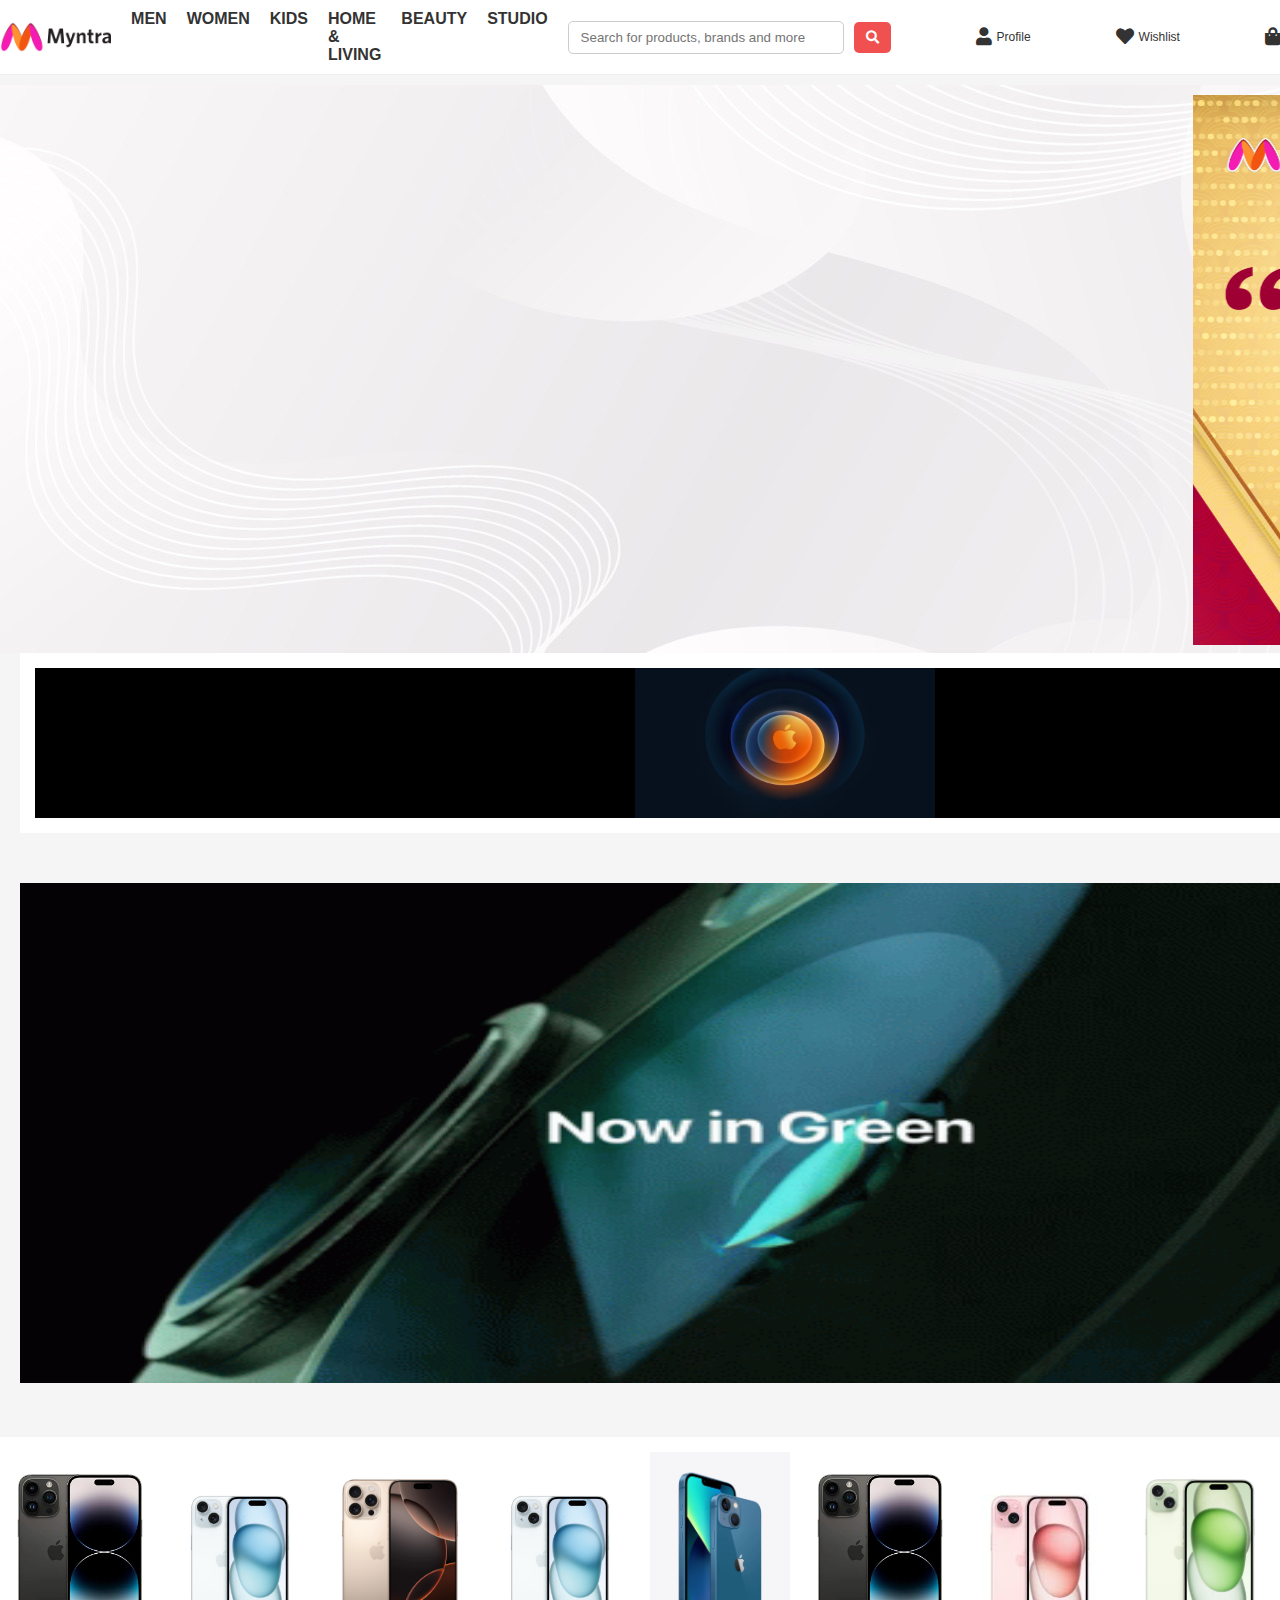
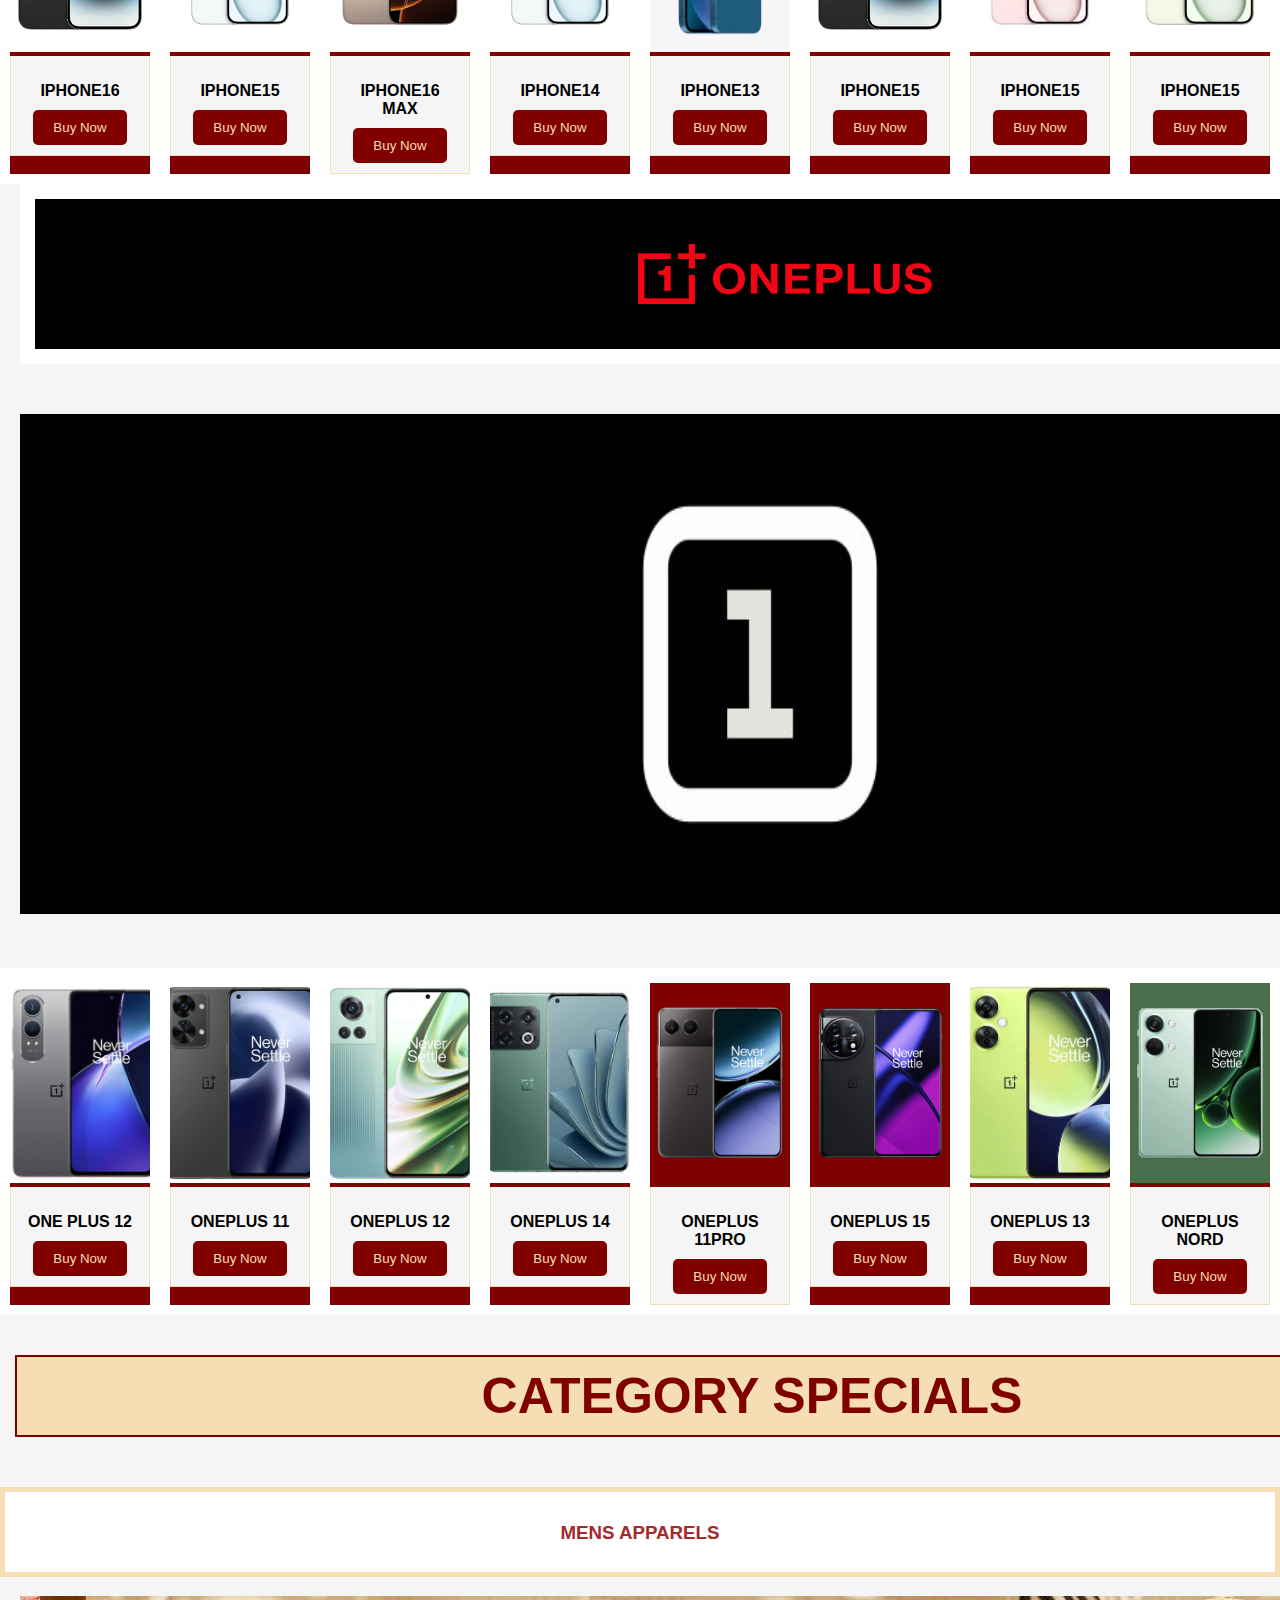
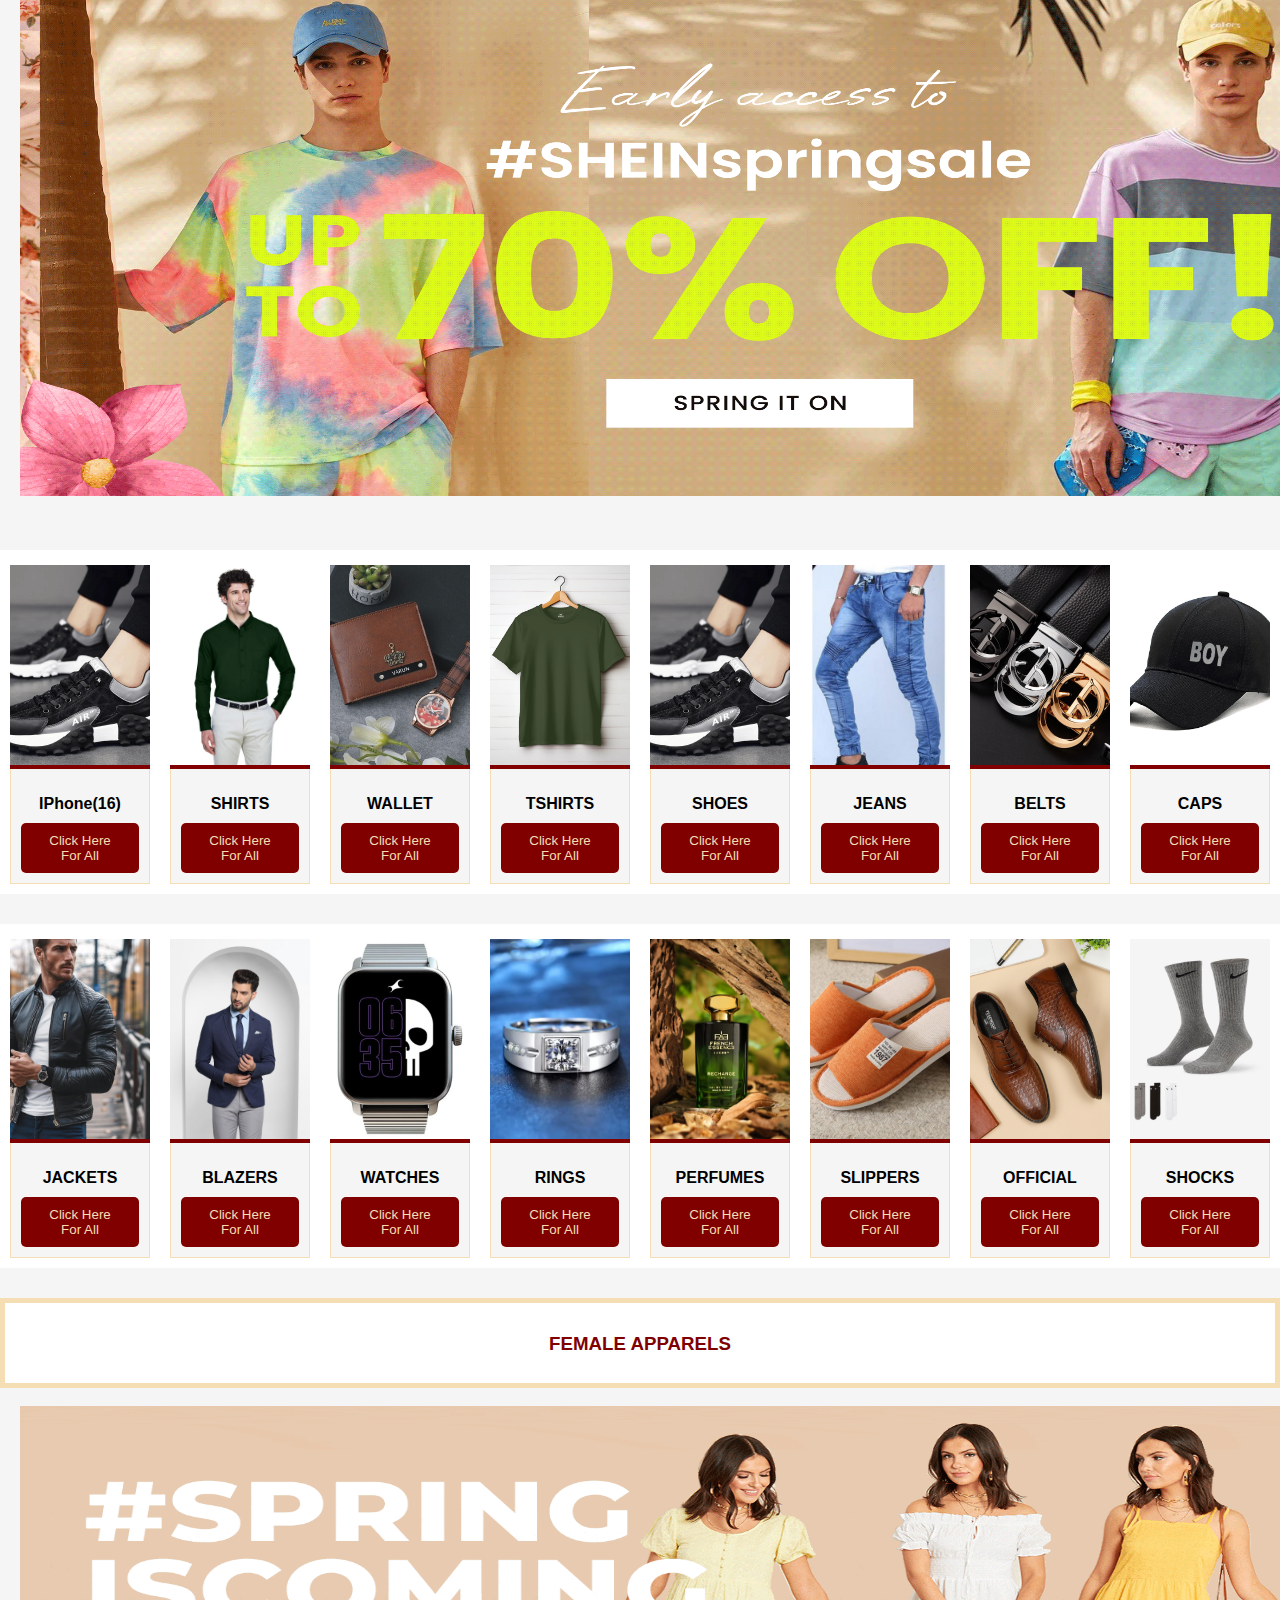
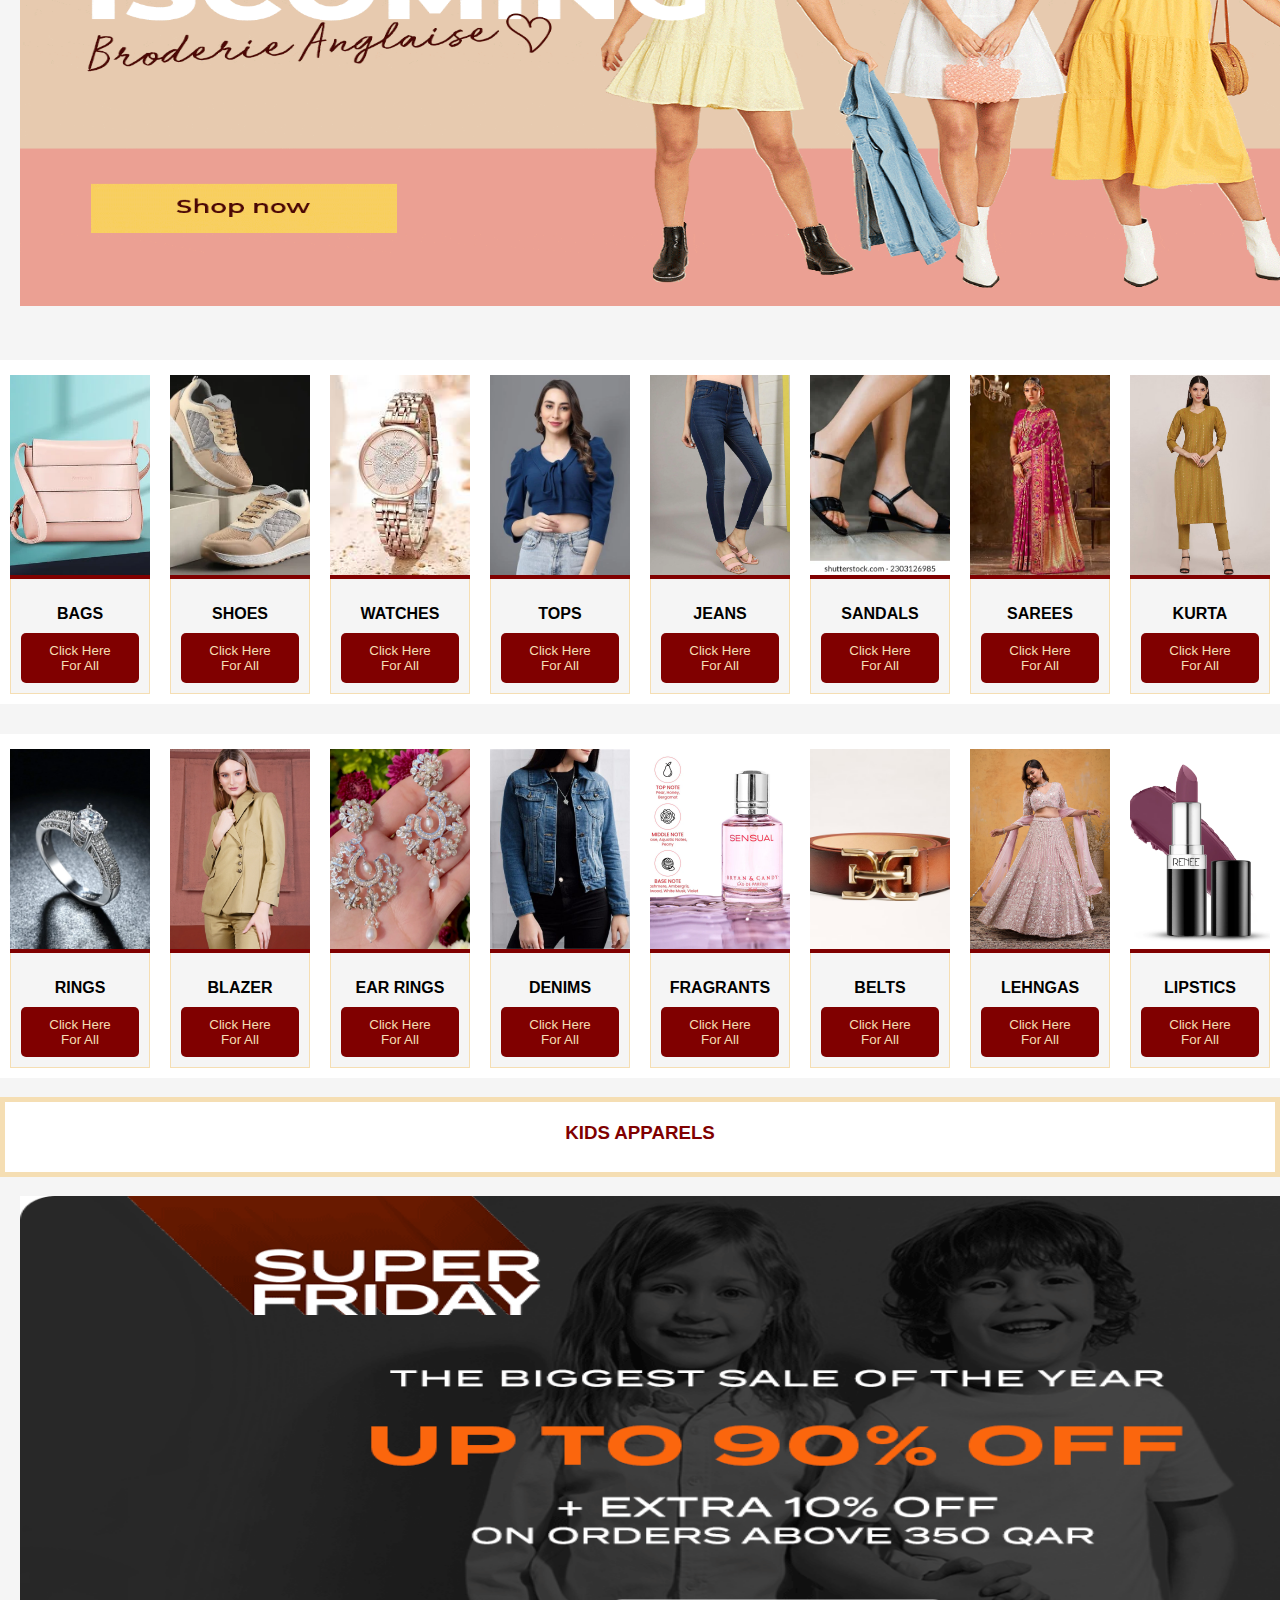
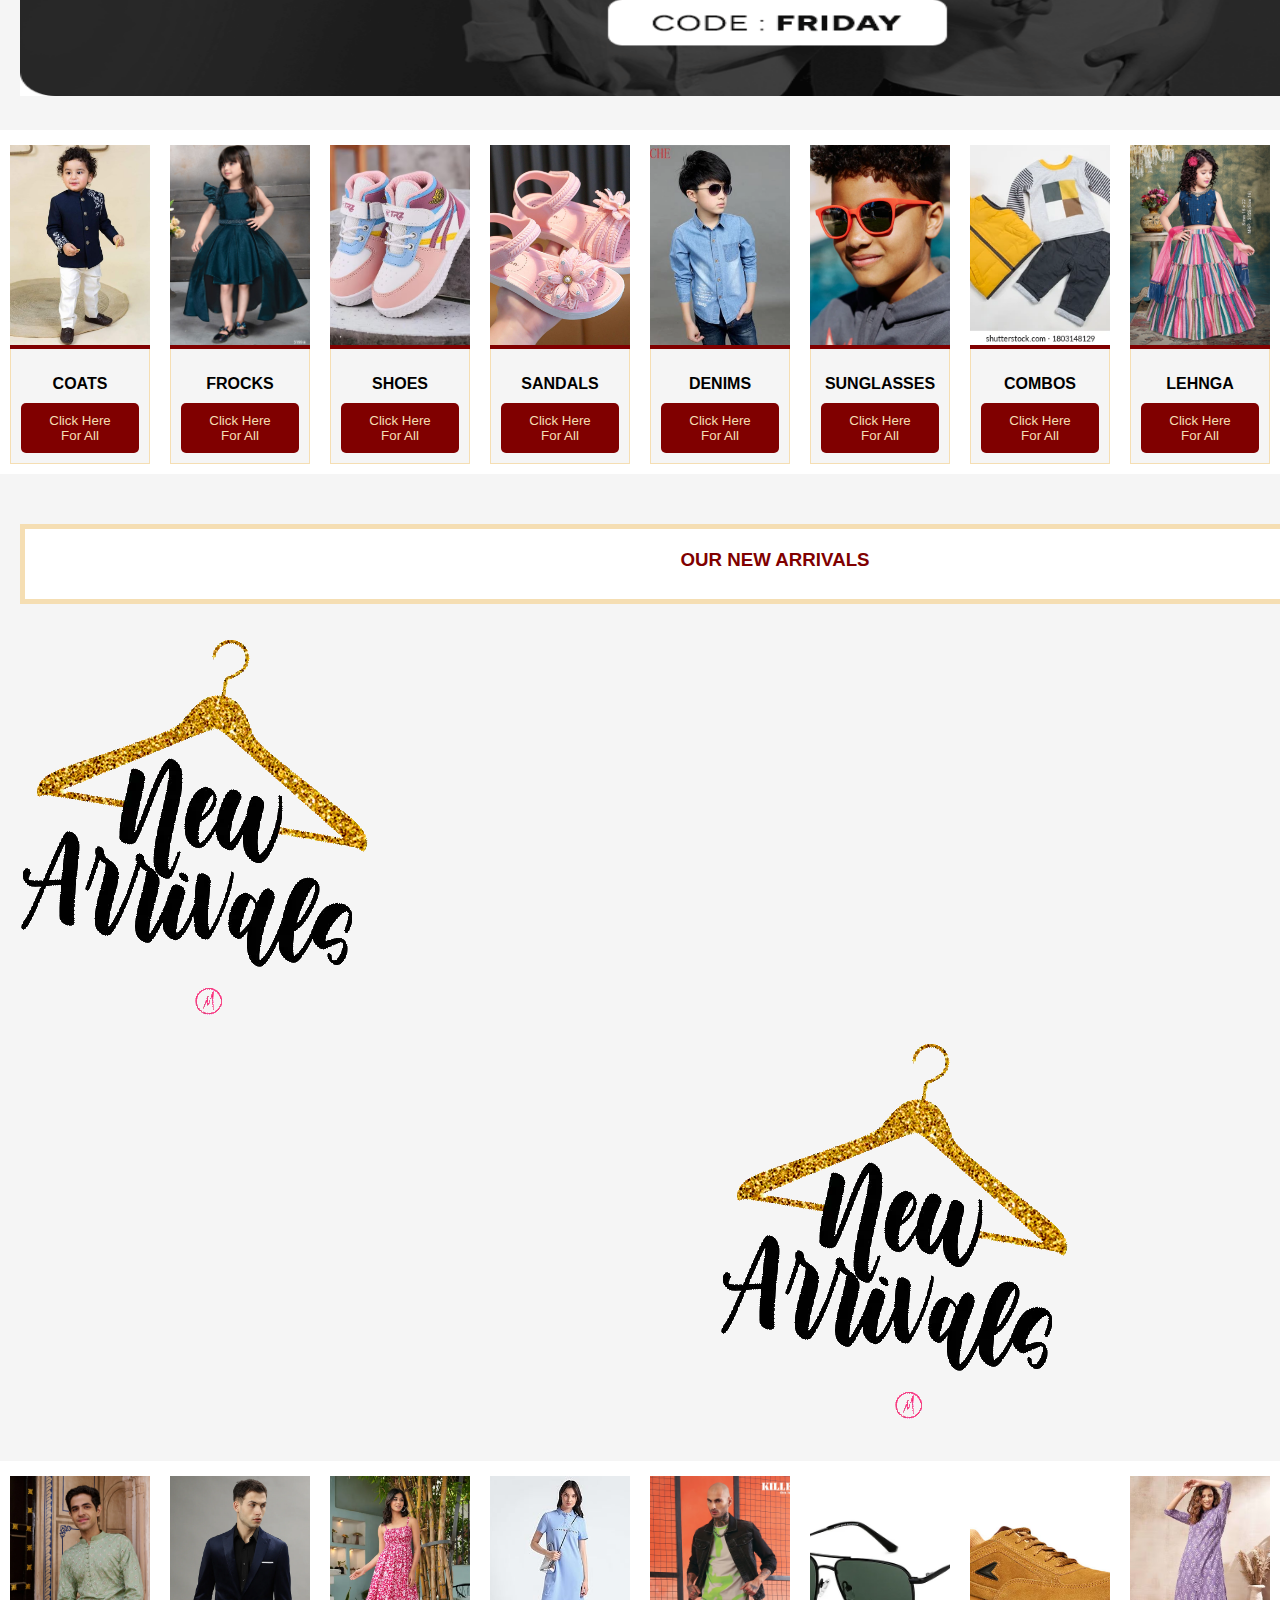
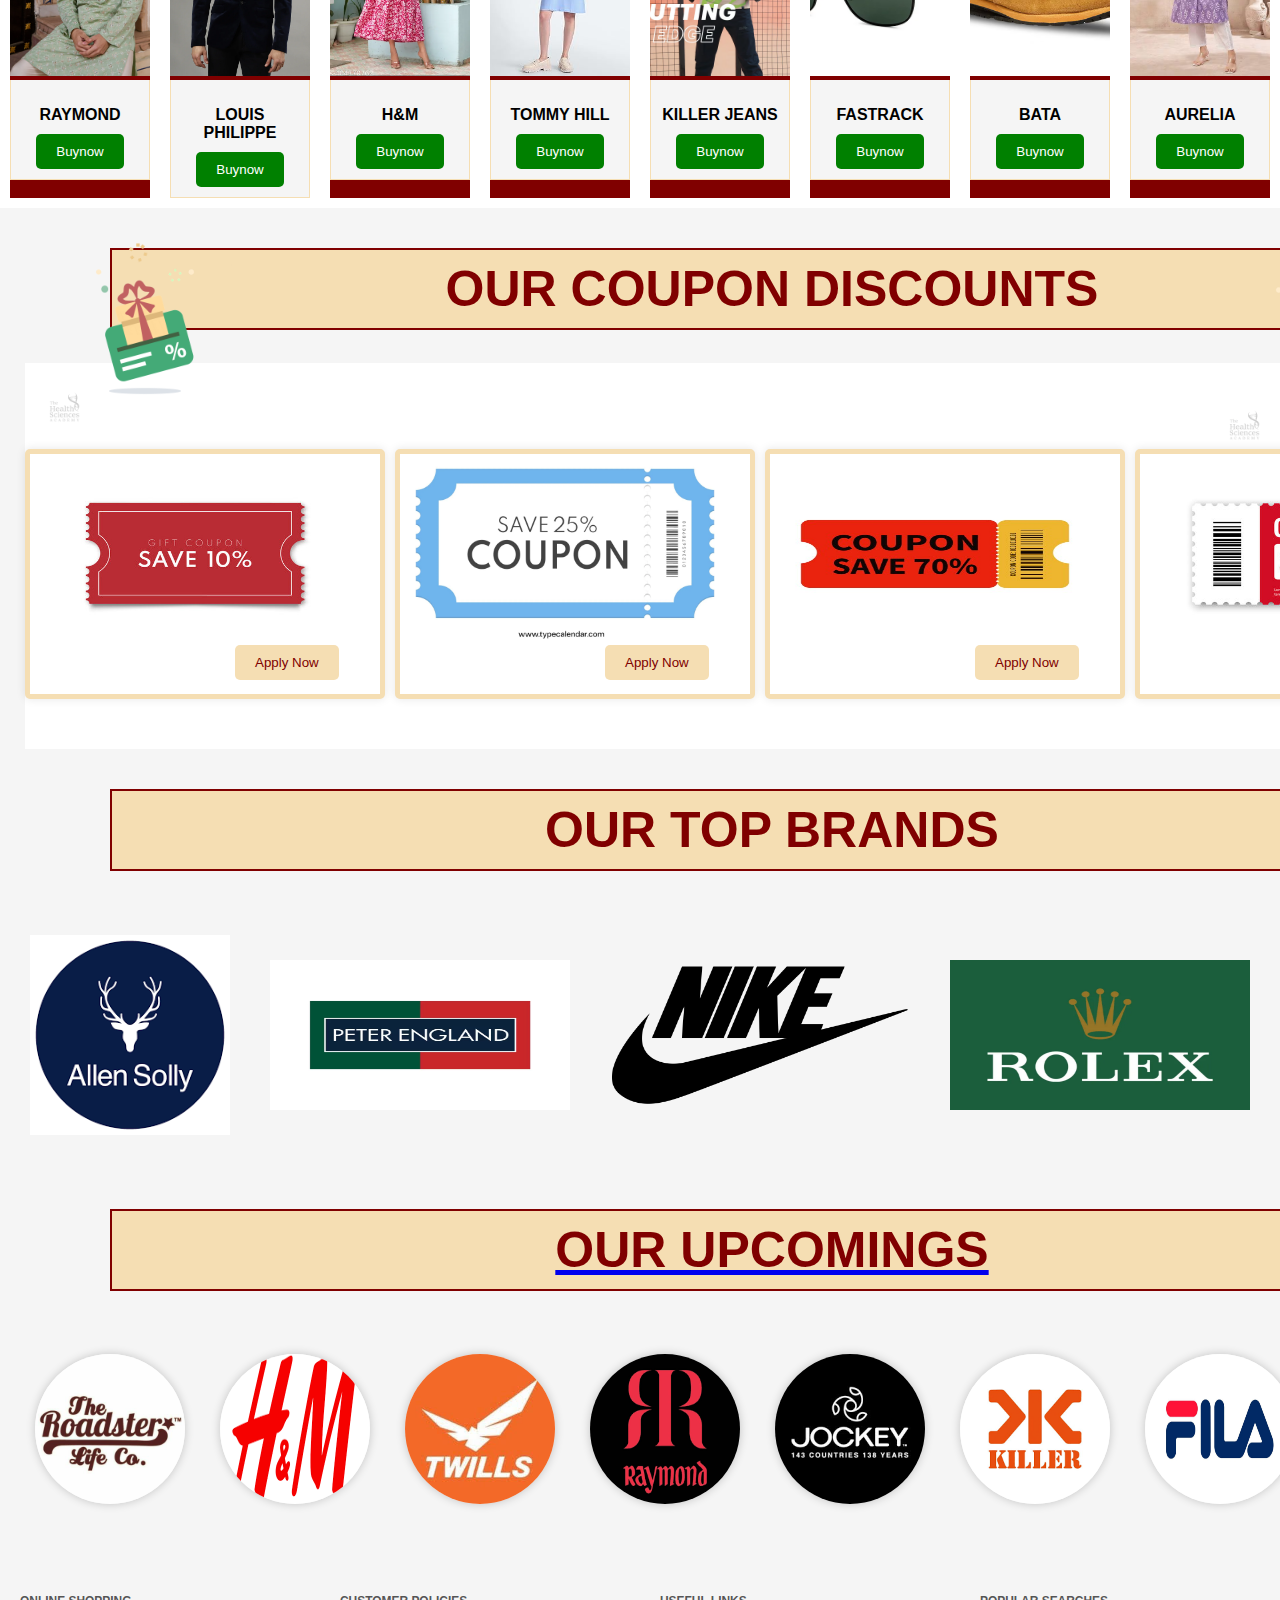
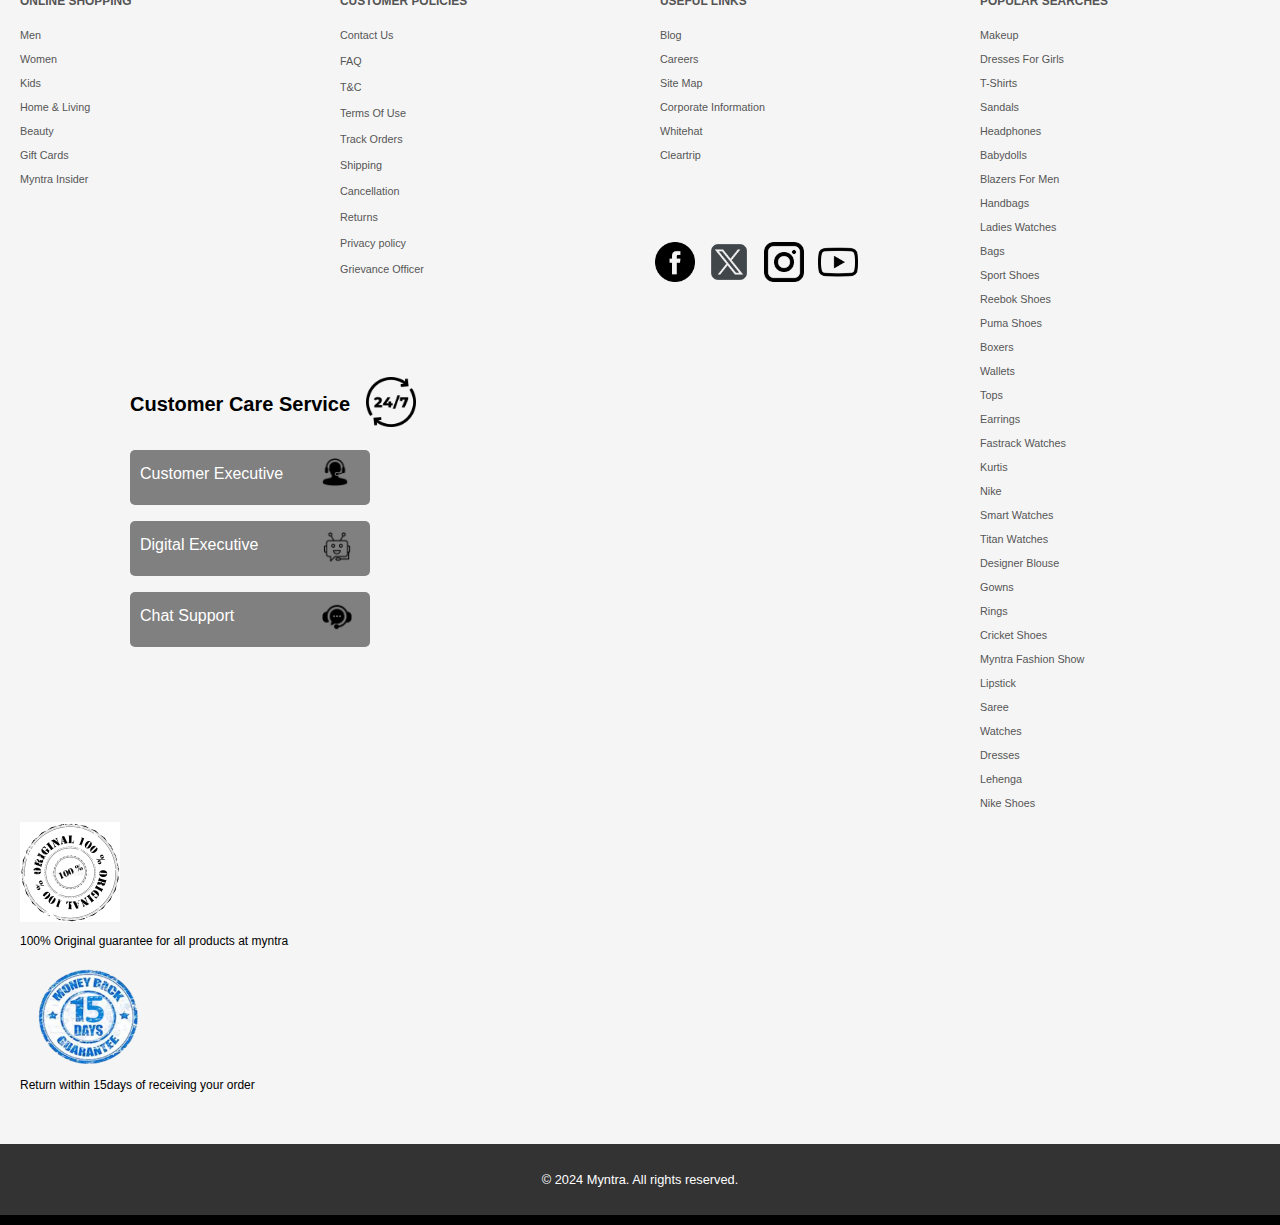
==== commit 9fae740b: "update index.html again" ====
--- a/index.html
+++ b/index.html
@@ -730,7 +730,7 @@
         <img src="JOCK.png" alt="Brand Logo 5">
             <img src="KILL.png" alt="Brand Logo 6">
               <img src="FILA.webp" alt="Brand Logo 7">
-                <img src="CON.png" alt="Brand Logo 8">
+                <img src="FILA.webp" alt="Brand Logo 8">
 </div> 
 <footer>
     <div class="footer-content">
